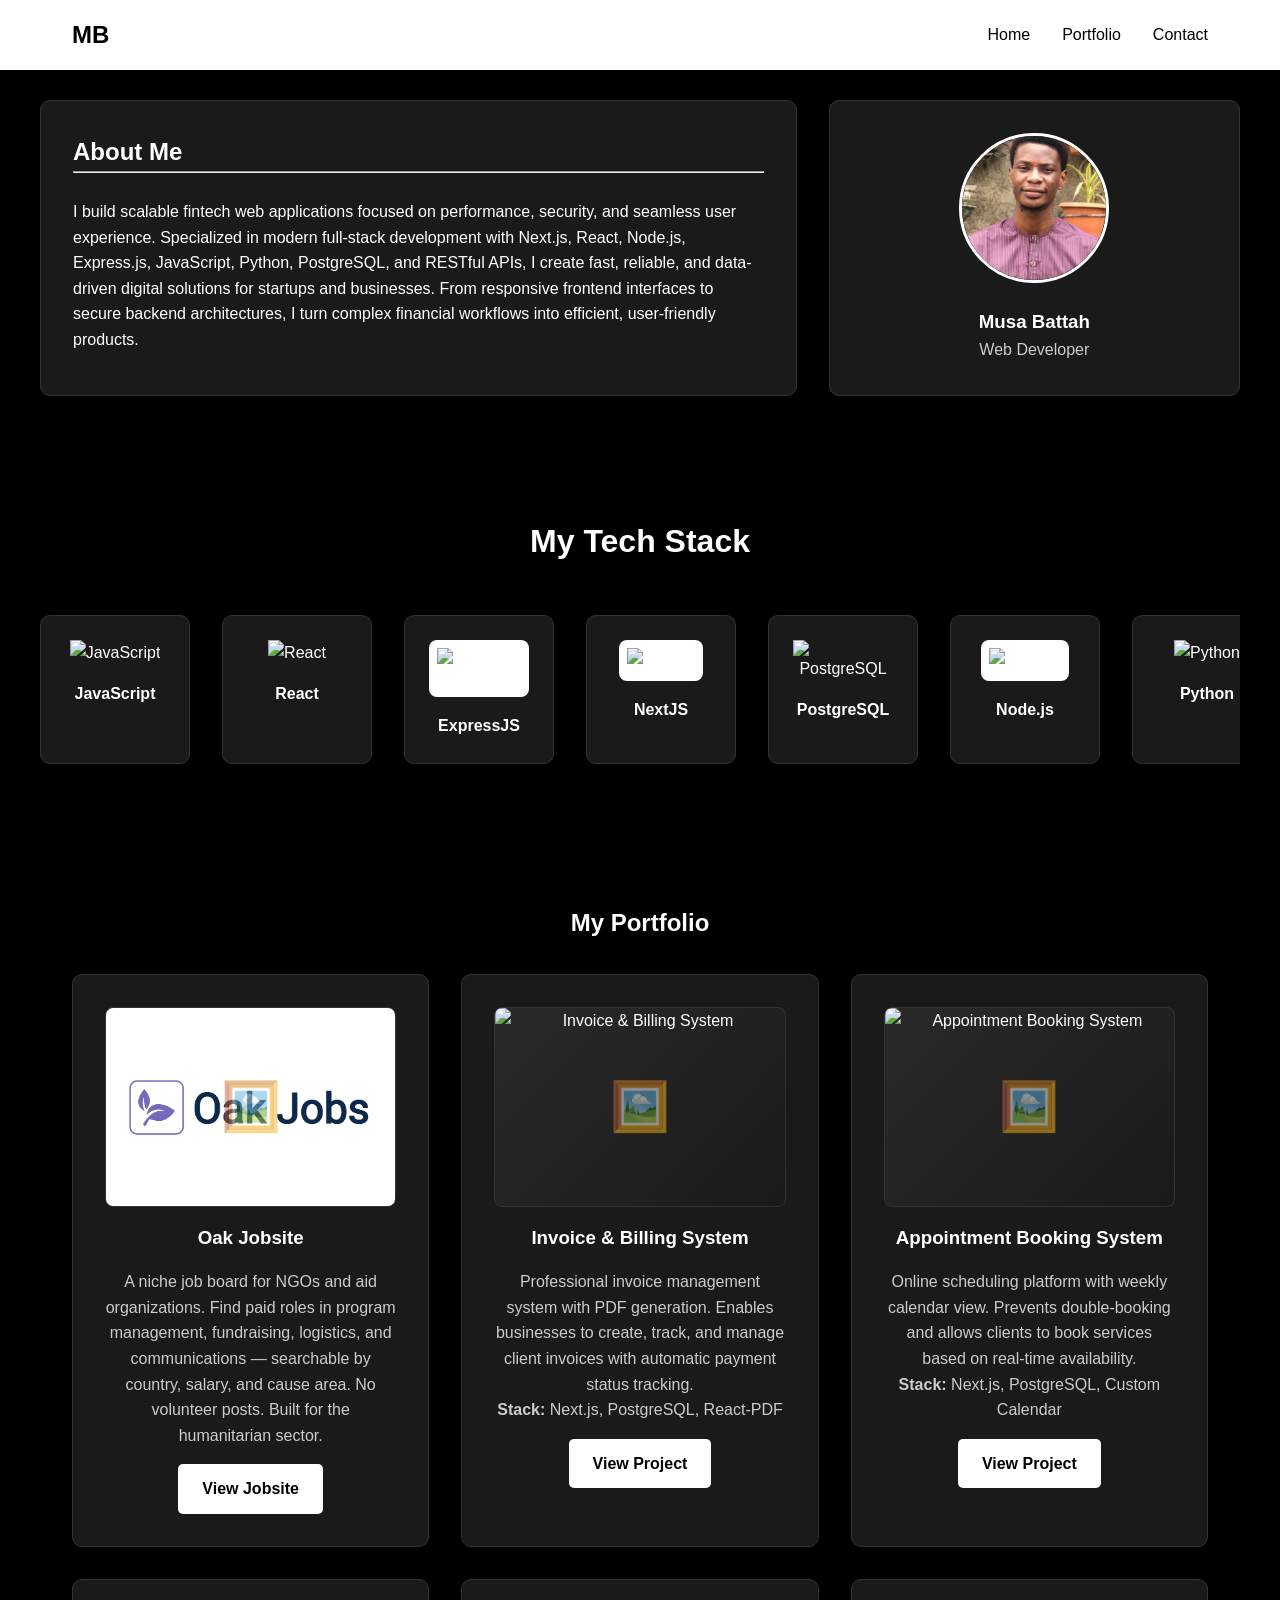
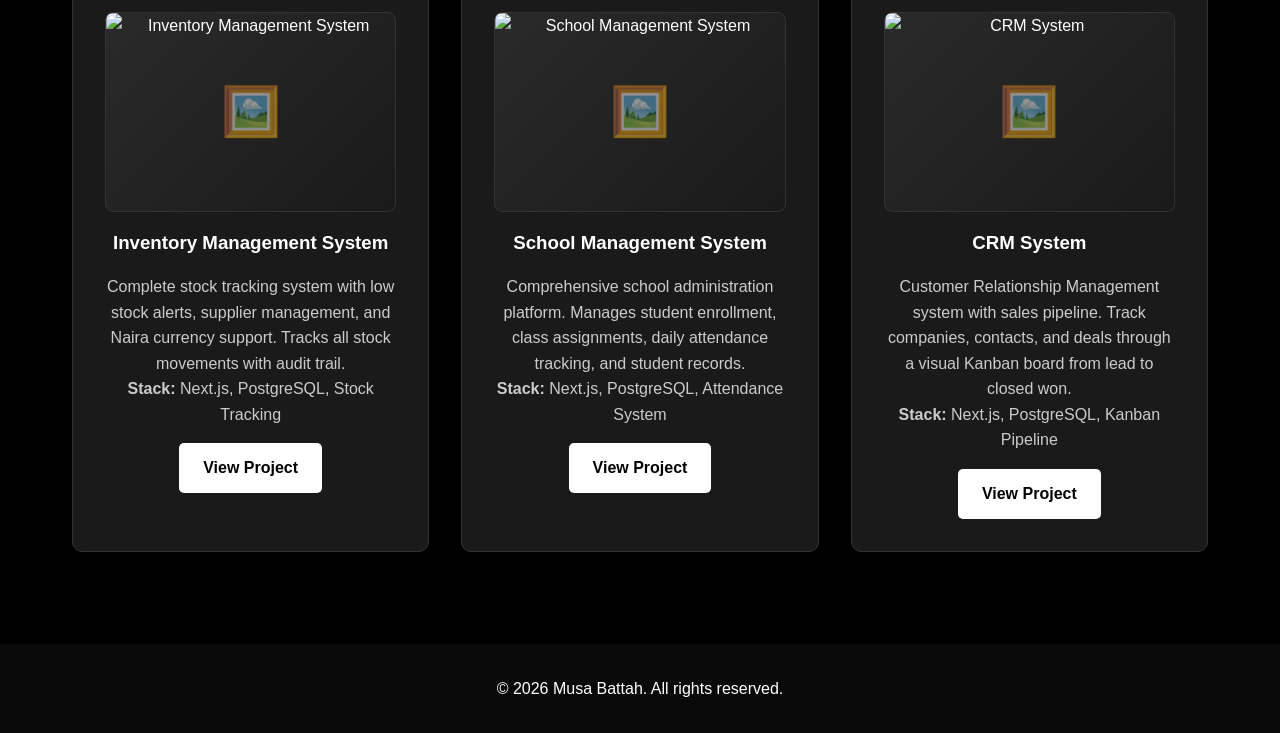
==== index.html @ ae1c9398 "Logo changes" ====
<!DOCTYPE html>
<html lang="en">
<head>
    <meta charset="UTF-8">
    <meta name="viewport" content="width=device-width, initial-scale=1.0">
    <title>Musa Battah - Portfolio</title>
    <link rel="stylesheet" href="style.css">
</head>
<body>
    <!-- Navigation Bar -->
    <nav>
        <div class="nav-container">
            <a href="#home" class="logo">MB</a>
            <button class="menu-toggle" id="menuToggle">
                <span></span>
                <span></span>
                <span></span>
            </button>
            <ul class="nav-links" id="navLinks">
                <li><a href="index.html">Home</a></li>
                <li><a href="index.html#portfolio">Portfolio</a></li>
                <li><a href="contact.html">Contact</a></li>
            </ul>        
        </div>
    </nav>

<!-- Intro Section with Flexbox -->
<section class="intro">
    <div class="intro-container">
        <div class="box box-large">
            <h2>About Me</h2>
            <hr>
                        <br>

            <p>I build scalable fintech web applications focused on performance, security, and seamless user experience. Specialized in modern full-stack development with Next.js, React, Node.js, Express.js, JavaScript, Python, PostgreSQL, and RESTful APIs, I create fast, reliable, and data-driven digital solutions for startups and businesses. From responsive frontend interfaces to secure backend architectures, I turn complex financial workflows into efficient, user-friendly products.
            </p>
            <!-- <p>Skills: HTML, CSS, JavaScript, React, Node.js, Python, Dart</p> -->
            <!-- <button class="btn">Learn More</button> -->
        </div>
            <div class="box box-small image-box">
                <img src="./assets/Profile Pic.HEIC" alt="Musa Battah" class="profile-photo">
                <h3>Musa Battah</h3>
                <p>Web Developer</p>
            </div>    
        </div>
</section>



<!-- Tech Stack Carousel Section -->
<section class="carousel-section">
    <h2 class="section-title">My Tech Stack</h2>
    <div class="carousel-container">
        <div class="carousel-track">
            <div class="carousel-slide">
                <img src="https://cdn.jsdelivr.net/gh/devicons/devicon/icons/javascript/javascript-original.svg" alt="JavaScript">
                <p>JavaScript</p>
            </div>
            <div class="carousel-slide">
                <img src="https://cdn.jsdelivr.net/gh/devicons/devicon/icons/react/react-original.svg" alt="React">
                <p>React</p>
            </div>
            <div class="carousel-slide">
                <img src="https://cdn.jsdelivr.net/gh/devicons/devicon/icons/express/express-original.svg" alt="ExpressJS">
                <p>ExpressJS</p>
            </div>
            <div class="carousel-slide">
                <img src="https://cdn.jsdelivr.net/gh/devicons/devicon/icons/nextjs/nextjs-original.svg" alt="NextJS">
                <p>NextJS</p>
            </div>
            <div class="carousel-slide">
                <img src="https://cdn.jsdelivr.net/gh/devicons/devicon/icons/postgresql/postgresql-original.svg" alt="PostgreSQL">
                <p>PostgreSQL</p>
            </div>
            <div class="carousel-slide">
                <img src="https://cdn.jsdelivr.net/gh/devicons/devicon/icons/nodejs/nodejs-original.svg" alt="NodeJS">
                <p>Node.js</p>
            </div>
            <div class="carousel-slide">
                <img src="https://cdn.jsdelivr.net/gh/devicons/devicon/icons/python/python-original.svg" alt="Python">
                <p>Python</p>
            </div>
            <div class="carousel-slide">
                <img src="https://cdn.jsdelivr.net/gh/devicons/devicon/icons/dart/dart-original.svg" alt="Dart">
                <p>Dart</p>
            </div>
            <!-- Duplicate for seamless loop -->
            <div class="carousel-slide">
                <img src="https://cdn.jsdelivr.net/gh/devicons/devicon/icons/javascript/javascript-original.svg" alt="JavaScript">
                <p>JavaScript</p>
            </div>
            <div class="carousel-slide">
                <img src="https://cdn.jsdelivr.net/gh/devicons/devicon/icons/react/react-original.svg" alt="React">
                <p>React</p>
            </div>
            <div class="carousel-slide">
                <img src="https://cdn.jsdelivr.net/gh/devicons/devicon/icons/express/express-original.svg" alt="ExpressJS">
                <p>ExpressJS</p>
            </div>
            <div class="carousel-slide">
                <img src="https://cdn.jsdelivr.net/gh/devicons/devicon/icons/nextjs/nextjs-original.svg" alt="NextJS">
                <p>NextJS</p>
            </div>
            <div class="carousel-slide">
                <img src="https://cdn.jsdelivr.net/gh/devicons/devicon/icons/postgresql/postgresql-original.svg" alt="PostgreSQL">
                <p>PostgreSQL</p>
            </div>
            <div class="carousel-slide">
                <img src="https://cdn.jsdelivr.net/gh/devicons/devicon/icons/nodejs/nodejs-original.svg" alt="NodeJS">
                <p>Node.js</p>
            </div>
            <div class="carousel-slide">
                <img src="https://cdn.jsdelivr.net/gh/devicons/devicon/icons/python/python-original.svg" alt="Python">
                <p>Python</p>
            </div>
            <div class="carousel-slide">
                <img src="https://cdn.jsdelivr.net/gh/devicons/devicon/icons/dart/dart-original.svg" alt="Dart">
                <p>Dart</p>
            </div>
        </div>
    </div>
</section>


<!-- Portfolio Section -->
<section id="portfolio">
    <div class="container">
        <h2>My Portfolio</h2>
        <div class="portfolio-grid">
            

                                    <!-- Jobsite -->
            <div class="portfolio-item">
                <div class="portfolio-image-placeholder">
                    <img src="./assets/Oak Jobs-logo.png" alt="Oak Jobs" class="portfolio-img">
                    <!-- <div class="placeholder-overlay">Invoice System</div> -->
                </div>
                <h3>Oak Jobsite</h3>
                <p>A niche job board for NGOs and aid organizations. Find paid roles in program management, fundraising, logistics, and communications — searchable by country, salary, and cause area. No volunteer posts. Built for the humanitarian sector.</p>
                <a href="https://oakjobs.online/" target="_blank" class="btn">View Jobsite</a>
            </div>

            <!-- Invoice & Billing System -->
            <div class="portfolio-item">
                <div class="portfolio-image-placeholder">
                    <img src="https://images.unsplash.com/photo-1554224155-6726b3ff858f?w=600&h=400&fit=crop" alt="Invoice & Billing System" class="portfolio-img">
                    <!-- <div class="placeholder-overlay">Invoice System</div> -->
                </div>
                <h3>Invoice & Billing System</h3>
                <p>Professional invoice management system with PDF generation. Enables businesses to create, track, and manage client invoices with automatic payment status tracking.</p>
                <p><strong>Stack:</strong> Next.js, PostgreSQL, React-PDF</p>
                <a href="https://invoice-system-jet.vercel.app/" target="_blank" class="btn">View Project</a>
            </div>
            
            <!-- Appointment Booking System -->
            <div class="portfolio-item">
                <div class="portfolio-image-placeholder">
                    <img src="https://images.unsplash.com/photo-1511795409834-ef04bbd61622?w=600&h=400&fit=crop" alt="Appointment Booking System" class="portfolio-img">
                    <!-- <div class="placeholder-overlay">Appointment System</div> -->
                </div>
                <h3>Appointment Booking System</h3>
                <p>Online scheduling platform with weekly calendar view. Prevents double-booking and allows clients to book services based on real-time availability.</p>
                <p><strong>Stack:</strong> Next.js, PostgreSQL, Custom Calendar</p>
                <a href="https://appointment-system-three-rho.vercel.app/" target="_blank" class="btn">View Project</a>
            </div>
            
            <!-- Inventory Management System -->
            <div class="portfolio-item">
                <div class="portfolio-image-placeholder">
                    <img src="https://images.unsplash.com/photo-1586528116311-ad8dd3c8310d?w=600&h=400&fit=crop" alt="Inventory Management System" class="portfolio-img">
                    <!-- <div class="placeholder-overlay">Inventory System</div> -->
                </div>
                <h3>Inventory Management System</h3>
                <p>Complete stock tracking system with low stock alerts, supplier management, and Naira currency support. Tracks all stock movements with audit trail.</p>
                <p><strong>Stack:</strong> Next.js, PostgreSQL, Stock Tracking</p>
                <a href="https://inventory-system-alpha-topaz.vercel.app/" target="_blank" class="btn">View Project</a>
            </div>
            
            <!-- School Management System -->
            <div class="portfolio-item">
                <div class="portfolio-image-placeholder">
                    <img src="https://images.unsplash.com/photo-1509062522246-3755977927d7" alt="School Management System" class="portfolio-img">
                    <!-- <div class="placeholder-overlay">School MS</div> -->
                </div>
                <h3>School Management System</h3>
                <p>Comprehensive school administration platform. Manages student enrollment, class assignments, daily attendance tracking, and student records.</p>
                <p><strong>Stack:</strong> Next.js, PostgreSQL, Attendance System</p>
                <a href="https://school-ms-neon.vercel.app/" target="_blank" class="btn">View Project</a>
            </div>

            <!-- CRM System -->
            <div class="portfolio-item">
                <div class="portfolio-image-placeholder">
                    <img src="https://images.unsplash.com/photo-1521791136064-7986c2920216?w=600&auto=format&fit=crop&q=60&ixlib=rb-4.1.0&ixid=M3wxMjA3fDB8MHxzZWFyY2h8N3x8Y3VzdG9tZXIlMjByZWxhdGlvbnNoaXAlMjBtYW5hZ2VtZW50fGVufDB8fDB8fHww" alt="CRM System" class="portfolio-img">
                </div>
                <h3>CRM System</h3>
                <p>Customer Relationship Management system with sales pipeline. Track companies, contacts, and deals through a visual Kanban board from lead to closed won.</p>
                <p><strong>Stack:</strong> Next.js, PostgreSQL, Kanban Pipeline</p>
                <a href="https://crm-system-five-lovat.vercel.app/" target="_blank" class="btn">View Project</a>
            </div>
            
        </div>
    </div>
</section>



    <!-- Footer -->
    <footer>
        <div class="container">
            <p>&copy; 2026 Musa Battah. All rights reserved.</p>
        </div>
    </footer>

    <!-- JavaScript File -->
    <script src="script.js"></script>
</body>
</html>
---- style.css ----
/* Reset and base styles */
* {
    margin: 0;
    padding: 0;
    box-sizing: border-box;
}

/* Body - Black background */
body {
    font-family: 'Segoe UI', Tahoma, Geneva, Verdana, sans-serif;
    line-height: 1.6;
    color: white;
    background-color: black;
    margin: 0;
    padding: 0;
}

/* All text content white by default */
h1, h2, h3, p, .box-large, .box-small, .carousel-slide p {
    color: white;
}

/* Navigation Bar - White background, black fonts */
nav {
    background-color: white;
    box-shadow: 0 2px 4px rgba(0,0,0,0.1);
    position: fixed;
    top: 0;
    width: 100%;
    z-index: 1000;
}

.nav-container {
    max-width: 1200px;
    margin: 0 auto;
    padding: 1rem 2rem;
    display: flex;
    justify-content: space-between;
    align-items: center;
}

.logo {
    font-size: 1.5rem;
    font-weight: bold;
    color: black;
    text-decoration: none;
}

/* Desktop navigation */
.nav-links {
    list-style: none;
    display: flex;
    gap: 2rem;
}

.nav-links a {
    color: black;
    text-decoration: none;
    font-weight: 500;
    transition: color 0.3s ease;
}

.nav-links a:hover {
    color: #007bff;
    text-decoration: underline;
}

/* Mobile menu button (hamburger) */
.menu-toggle {
    display: none;
    flex-direction: column;
    cursor: pointer;
    background: none;
    border: none;
    padding: 0.5rem;
}

.menu-toggle span {
    width: 25px;
    height: 3px;
    background-color: black;
    margin: 3px 0;
    transition: 0.3s;
}

/* Section backgrounds */
.intro, .carousel-section, #portfolio, #contact {
    background-color: black;
}

/* Intro Section with Flexbox */
.intro {
    padding: 100px 20px 60px 20px;
}

.intro-container {
    max-width: 1200px;
    margin: 0 auto;
    display: flex;
    gap: 2rem;
    align-items: stretch;
}

/* First box - 2x as big */
.box-large {
    flex: 2;
    background-color: #1a1a1a;
    padding: 2rem;
    border-radius: 10px;
    border: 1px solid #333;
    box-shadow: 0 4px 6px rgba(0,0,0,0.3);
}

/* Second box - normal size */
.box-small {
    flex: 1;
    background-color: #1a1a1a;
    padding: 2rem;
    border-radius: 10px;
    border: 1px solid #333;
    box-shadow: 0 4px 6px rgba(0,0,0,0.3);
}

/* Carousel Section */
.carousel-section {
    padding: 60px 20px;
    overflow: hidden;
}

.section-title {
    text-align: center;
    font-size: 2rem;
    margin-bottom: 3rem;
    color: white;
}

.carousel-container {
    max-width: 1200px;
    margin: 0 auto;
    overflow: hidden;
    position: relative;
}

.carousel-track {
    display: flex;
    gap: 2rem;
    animation: scroll 20s linear infinite;
    width: fit-content;
}

.carousel-slide {
    flex: 0 0 auto;
    width: 150px;
    text-align: center;
    padding: 1.5rem;
    background-color: #1a1a1a;
    border: 1px solid #333;
    border-radius: 10px;
    transition: transform 0.3s ease;
    box-shadow: 0 2px 8px rgba(0,0,0,0.3);
}

.carousel-slide:hover {
    transform: translateY(-5px);
    box-shadow: 0 4px 12px rgba(255,255,255,0.1);
}

.carousel-slide img {
    width: 80px;
    height: 80px;
    object-fit: contain;
    margin-bottom: 1rem;
}

/* Fix for dark logos */
.carousel-slide img[alt="ExpressJS"],
.carousel-slide img[alt="NextJS"] {
    background-color: white;
    padding: 8px;
    border-radius: 8px;
}

.carousel-slide p {
    font-weight: 600;
    color: white;
    margin: 0;
}

/* Animation */
@keyframes scroll {
    0% {
        transform: translateX(0);
    }
    100% {
        transform: translateX(-50%);
    }
}

/* Pause animation on hover */
.carousel-container:hover .carousel-track {
    animation-play-state: paused;
}

/* Portfolio Section */
.container {
    max-width: 1200px;
    margin: 0 auto;
    padding: 0 2rem;
    text-align: center;
}

section {
    padding: 80px 0 60px 0;
}

#portfolio {
    background-color: black;
}

.portfolio-grid {
    display: grid;
    grid-template-columns: repeat(auto-fit, minmax(300px, 1fr));
    gap: 2rem;
    margin-top: 2rem;
}

.portfolio-item {
    background-color: #1a1a1a;
    padding: 2rem;
    border-radius: 10px;
    border: 1px solid #333;
    box-shadow: 0 4px 6px rgba(0,0,0,0.3);
    transition: transform 0.3s ease;
    text-align: center;
}

.portfolio-item:hover {
    transform: translateY(-5px);
    box-shadow: 0 6px 12px rgba(255,255,255,0.1);
}

.portfolio-item h3 {
    color: white;
    margin-bottom: 1rem;
}

.portfolio-item p {
    color: #ccc;
}

/* White buttons with black text */
.btn, button:not(.menu-toggle) {
    display: inline-block;
    background-color: white !important;
    color: black !important;
    padding: 0.75rem 1.5rem;
    text-decoration: none;
    border-radius: 5px;
    margin-top: 1rem;
    transition: all 0.3s ease;
    border: none;
    cursor: pointer;
    font-weight: 600;
    font-size: 1rem;
}

.btn:hover, button:not(.menu-toggle):hover {
    background-color: #f0f0f0 !important;
    transform: translateY(-2px);
    box-shadow: 0 4px 8px rgba(255,255,255,0.2);
}

/* Contact Section */
#contact {
    background-color: black;
}

.contact-info {
    background-color: #1a1a1a;
    padding: 2rem;
    border-radius: 10px;
    border: 1px solid #333;
    display: inline-block;
    text-align: left;
    margin-top: 1rem;
}

.contact-info p {
    margin: 1rem 0;
    font-size: 1.1rem;
    color: white;
}

.contact-info a {
    color: white;
    text-decoration: none;
    border-bottom: 1px solid white;
}

.contact-info a:hover {
    color: #007bff;
    border-bottom-color: #007bff;
}

/* Footer */
footer {
    background-color: #0a0a0a;
    color: white;
    text-align: center;
    padding: 2rem 0;
    margin-top: 2rem;
}

/* Mobile responsive */
@media (max-width: 768px) {
    .menu-toggle {
        display: flex;
    }
    
    .nav-links {
        display: none;
        width: 100%;
        flex-direction: column;
        gap: 1rem;
        padding: 1rem 0;
    }
    
    .nav-links.active {
        display: flex;
    }
    
    .nav-container {
        flex-wrap: wrap;
    }
    
    .intro-container {
        flex-direction: column;
    }
    
    .carousel-slide {
        width: 120px;
        padding: 1rem;
    }
    
    .carousel-slide img {
        width: 60px;
        height: 60px;
    }
    
    h1 {
        font-size: 2rem;
    }
    
    h2 {
        font-size: 1.8rem;
    }
    
    section {
        padding: 60px 0 40px 0;
    }
}



/* Contact Page Styles */
.contact-page {
    min-height: 100vh;
    padding: 100px 20px 60px 20px;
    background-color: black;
}

.contact-container {
    max-width: 1200px;
    margin: 0 auto;
}

.contact-container h1 {
    text-align: center;
    font-size: 3rem;
    margin-bottom: 1rem;
    color: white;
}

.contact-subtitle {
    text-align: center;
    font-size: 1.2rem;
    color: #ccc;
    margin-bottom: 3rem;
}

.contact-details {
    display: grid;
    grid-template-columns: repeat(auto-fit, minmax(250px, 1fr));
    gap: 2rem;
    margin-bottom: 4rem;
}

.contact-card {
    background-color: #1a1a1a;
    border: 1px solid #333;
    border-radius: 10px;
    padding: 2rem;
    text-align: center;
    transition: transform 0.3s ease, box-shadow 0.3s ease;
}

.contact-card:hover {
    transform: translateY(-5px);
    box-shadow: 0 6px 12px rgba(255,255,255,0.1);
}

.contact-icon {
    font-size: 3rem;
    margin-bottom: 1rem;
}

.contact-card h3 {
    color: white;
    margin-bottom: 1rem;
    font-size: 1.3rem;
}

.contact-card p {
    color: #ccc;
    font-size: 1.1rem;
    word-break: break-word;
}

.contact-card a {
    color: #ccc;
    text-decoration: none;
    transition: color 0.3s ease;
}

.contact-card a:hover {
    color: #007bff;
}

/* Contact Form */
.contact-form-container {
    background-color: #1a1a1a;
    border: 1px solid #333;
    border-radius: 10px;
    padding: 2.5rem;
    max-width: 700px;
    margin: 0 auto;
}

.contact-form-container h2 {
    text-align: center;
    margin-bottom: 2rem;
    color: white;
}

.contact-form {
    display: flex;
    flex-direction: column;
    gap: 1.5rem;
}

.form-group {
    display: flex;
    flex-direction: column;
    gap: 0.5rem;
}

.form-group label {
    color: white;
    font-weight: 500;
}

.form-group input,
.form-group textarea {
    background-color: #2a2a2a;
    border: 1px solid #444;
    color: white;
    padding: 0.75rem;
    border-radius: 5px;
    font-size: 1rem;
    transition: border-color 0.3s ease;
}

.form-group input:focus,
.form-group textarea:focus {
    outline: none;
    border-color: #007bff;
}

.form-group input::placeholder,
.form-group textarea::placeholder {
    color: #888;
}

.submit-btn {
    width: 100%;
    margin-top: 0.5rem;
    background-color: white !important;
    color: black !important;
    font-size: 1.1rem;
    padding: 1rem;
}

.submit-btn:hover {
    background-color: #f0f0f0 !important;
    transform: translateY(-2px);
}

/* Responsive for contact page */
@media (max-width: 768px) {
    .contact-container h1 {
        font-size: 2rem;
    }
    
    .contact-subtitle {
        font-size: 1rem;
    }
    
    .contact-details {
        grid-template-columns: 1fr;
        gap: 1rem;
    }
    
    .contact-form-container {
        padding: 1.5rem;
    }
    
    .contact-card {
        padding: 1.5rem;
    }
}


/* Profile Photo in Second Box */
.image-box {
    text-align: center;
    display: flex;
    flex-direction: column;
    align-items: center;
    justify-content: center;
    transition: all 0.3s ease;
}

.profile-photo {
    width: 150px;
    height: 150px;
    border-radius: 50%;
    object-fit: cover;
    margin-bottom: 1rem;
    border: 3px solid white;
    transition: all 0.3s ease;
}

/* Hover effect for image box - bounce and brighter */
.image-box:hover {
    transform: translateY(-10px);
    background-color: #2a2a2a;
    box-shadow: 0 10px 20px rgba(255,255,255,0.2);
}

.image-box:hover .profile-photo {
    transform: scale(1.05);
    border-color: #007bff;
    box-shadow: 0 0 20px rgba(255,255,255,0.3);
}

.image-box h3 {
    margin-top: 0.5rem;
    color: white;
}

.image-box p {
    color: #ccc;
}

/* Portfolio Image Placeholder */
.portfolio-image-placeholder {
    width: 100%;
    height: 200px;
    background: linear-gradient(135deg, #2a2a2a 0%, #1a1a1a 100%);
    border-radius: 8px;
    margin-bottom: 1rem;
    display: flex;
    align-items: center;
    justify-content: center;
    position: relative;
    overflow: hidden;
    border: 1px solid #333;
}

.portfolio-img {
    width: 100%;
    height: 100%;
    object-fit: cover;
    transition: transform 0.3s ease;
}

.placeholder-overlay {
    position: absolute;
    color: #888;
    font-size: 0.9rem;
    text-align: center;
    pointer-events: none;
}

.portfolio-item:hover .portfolio-img {
    transform: scale(1.05);
}

.portfolio-item:hover .portfolio-image-placeholder {
    border-color: #007bff;
    box-shadow: 0 4px 12px rgba(255,255,255,0.1);
}

/* If no image is available, show a placeholder icon */
.portfolio-image-placeholder:not(:has(img[src*="jpg"])) .placeholder-overlay {
    display: flex;
}

.portfolio-image-placeholder .placeholder-overlay {
    display: none;
}

/* Alternative: If you don't have images yet, use this icon background */
.portfolio-image-placeholder::before {
    content: "🖼️";
    font-size: 3rem;
    opacity: 0.5;
    position: absolute;
}

.portfolio-img[src=""] + .placeholder-overlay,
.portfolio-img:not([src]) + .placeholder-overlay {
    display: flex;
}

/* Fix for Node.js logo (dark) */
.carousel-slide img[alt="NodeJS"] {
    background-color: white;
    padding: 8px;
    border-radius: 8px;
}

/* Adjust carousel animation speed for more items */
.carousel-track {
    animation: scroll 25s linear infinite;
}

/* For better mobile responsiveness */
@media (max-width: 768px) {
    .profile-photo {
        width: 120px;
        height: 120px;
    }
    
    .portfolio-image-placeholder {
        height: 180px;
    }
}
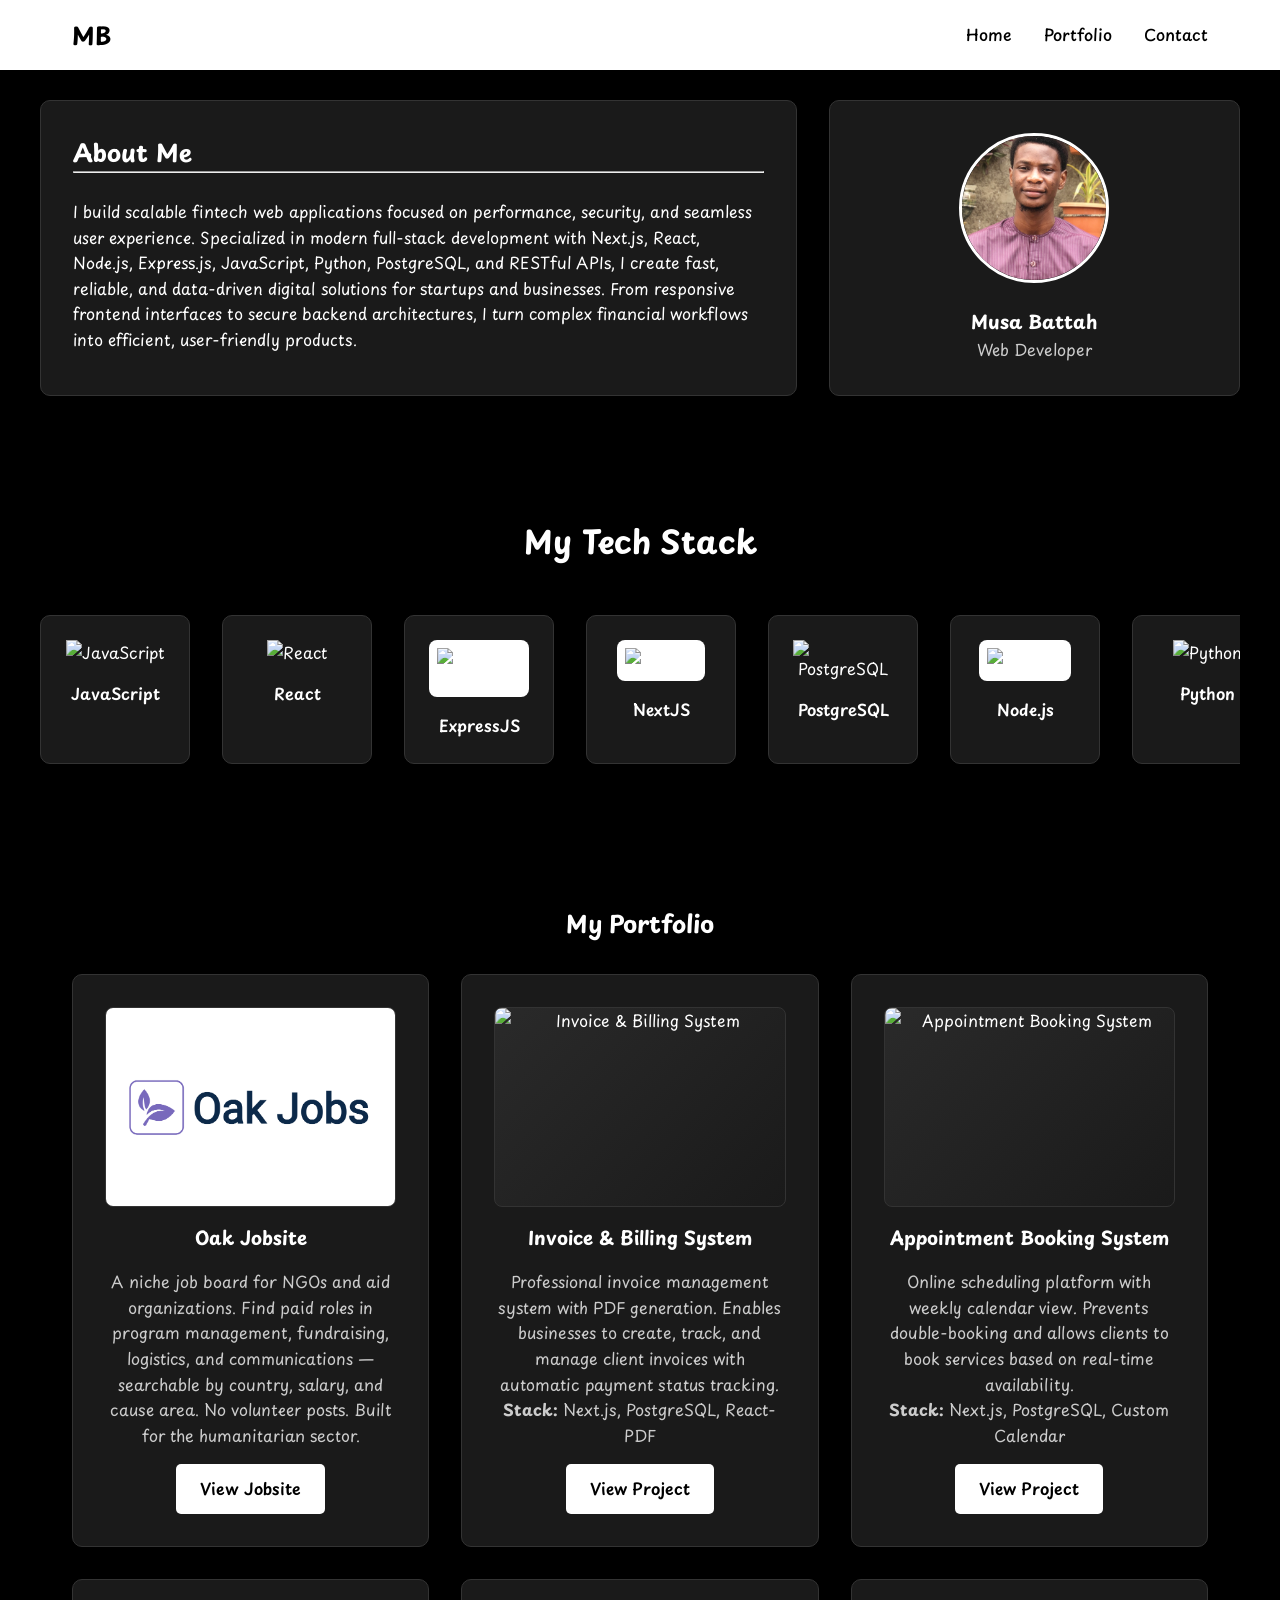
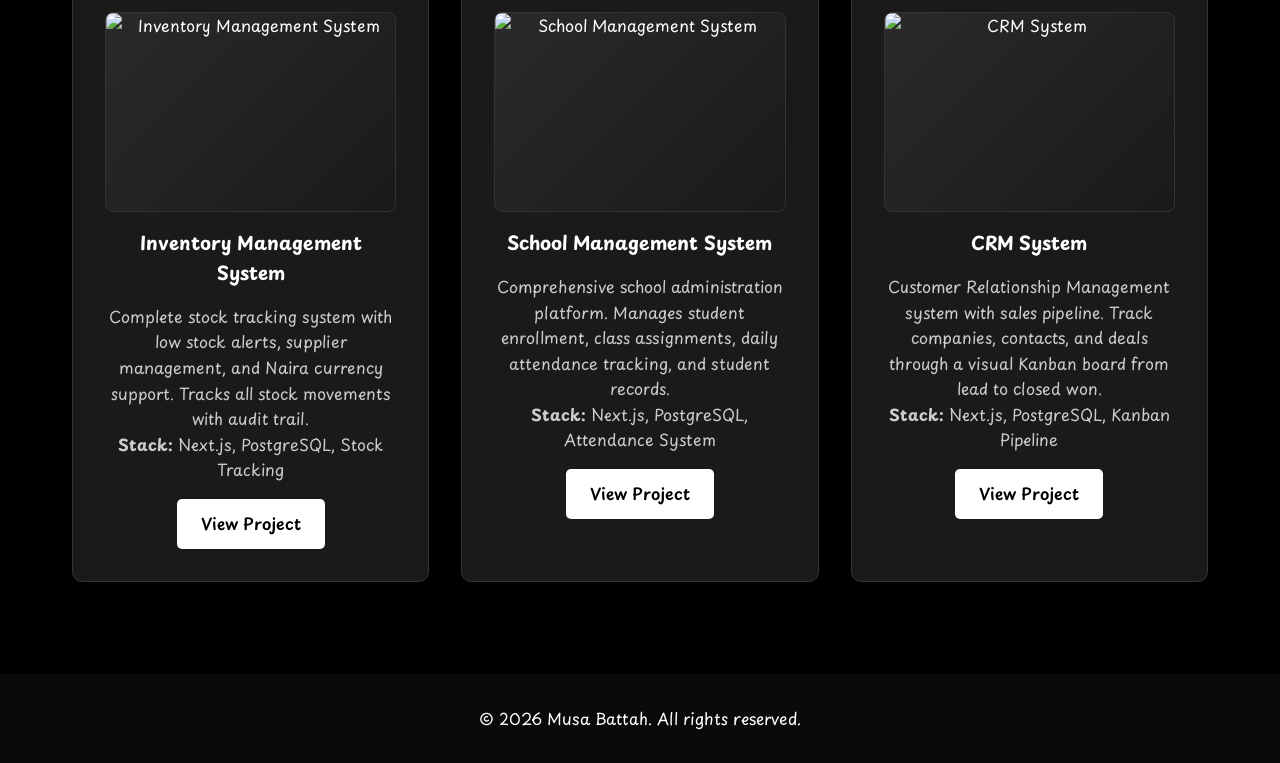
==== commit d40a710b: "penplay font" ====
--- a/index.html
+++ b/index.html
@@ -5,7 +5,10 @@
     <meta name="viewport" content="width=device-width, initial-scale=1.0">
     <title>Musa Battah - Portfolio</title>
     <link rel="stylesheet" href="style.css">
+    <!-- Add Playpen Sans font -->
+    <link href="https://fonts.googleapis.com/css2?family=Playpen+Sans:wght@100..800&display=swap" rel="stylesheet">
 </head>
+
 <body>
     <!-- Navigation Bar -->
     <nav>
--- a/style.css
+++ b/style.css
@@ -7,7 +7,7 @@
 
 /* Body - Black background */
 body {
-    font-family: 'Segoe UI', Tahoma, Geneva, Verdana, sans-serif;
+    font-family: 'Playpen Sans','Segoe UI', Tahoma, Geneva, Verdana, sans-serif;
     line-height: 1.6;
     color: white;
     background-color: black;
@@ -621,12 +621,12 @@
 }
 
 /* Alternative: If you don't have images yet, use this icon background */
-.portfolio-image-placeholder::before {
+/* .portfolio-image-placeholder::before {
     content: "🖼️";
     font-size: 3rem;
     opacity: 0.5;
     position: absolute;
-}
+} */
 
 .portfolio-img[src=""] + .placeholder-overlay,
 .portfolio-img:not([src]) + .placeholder-overlay {
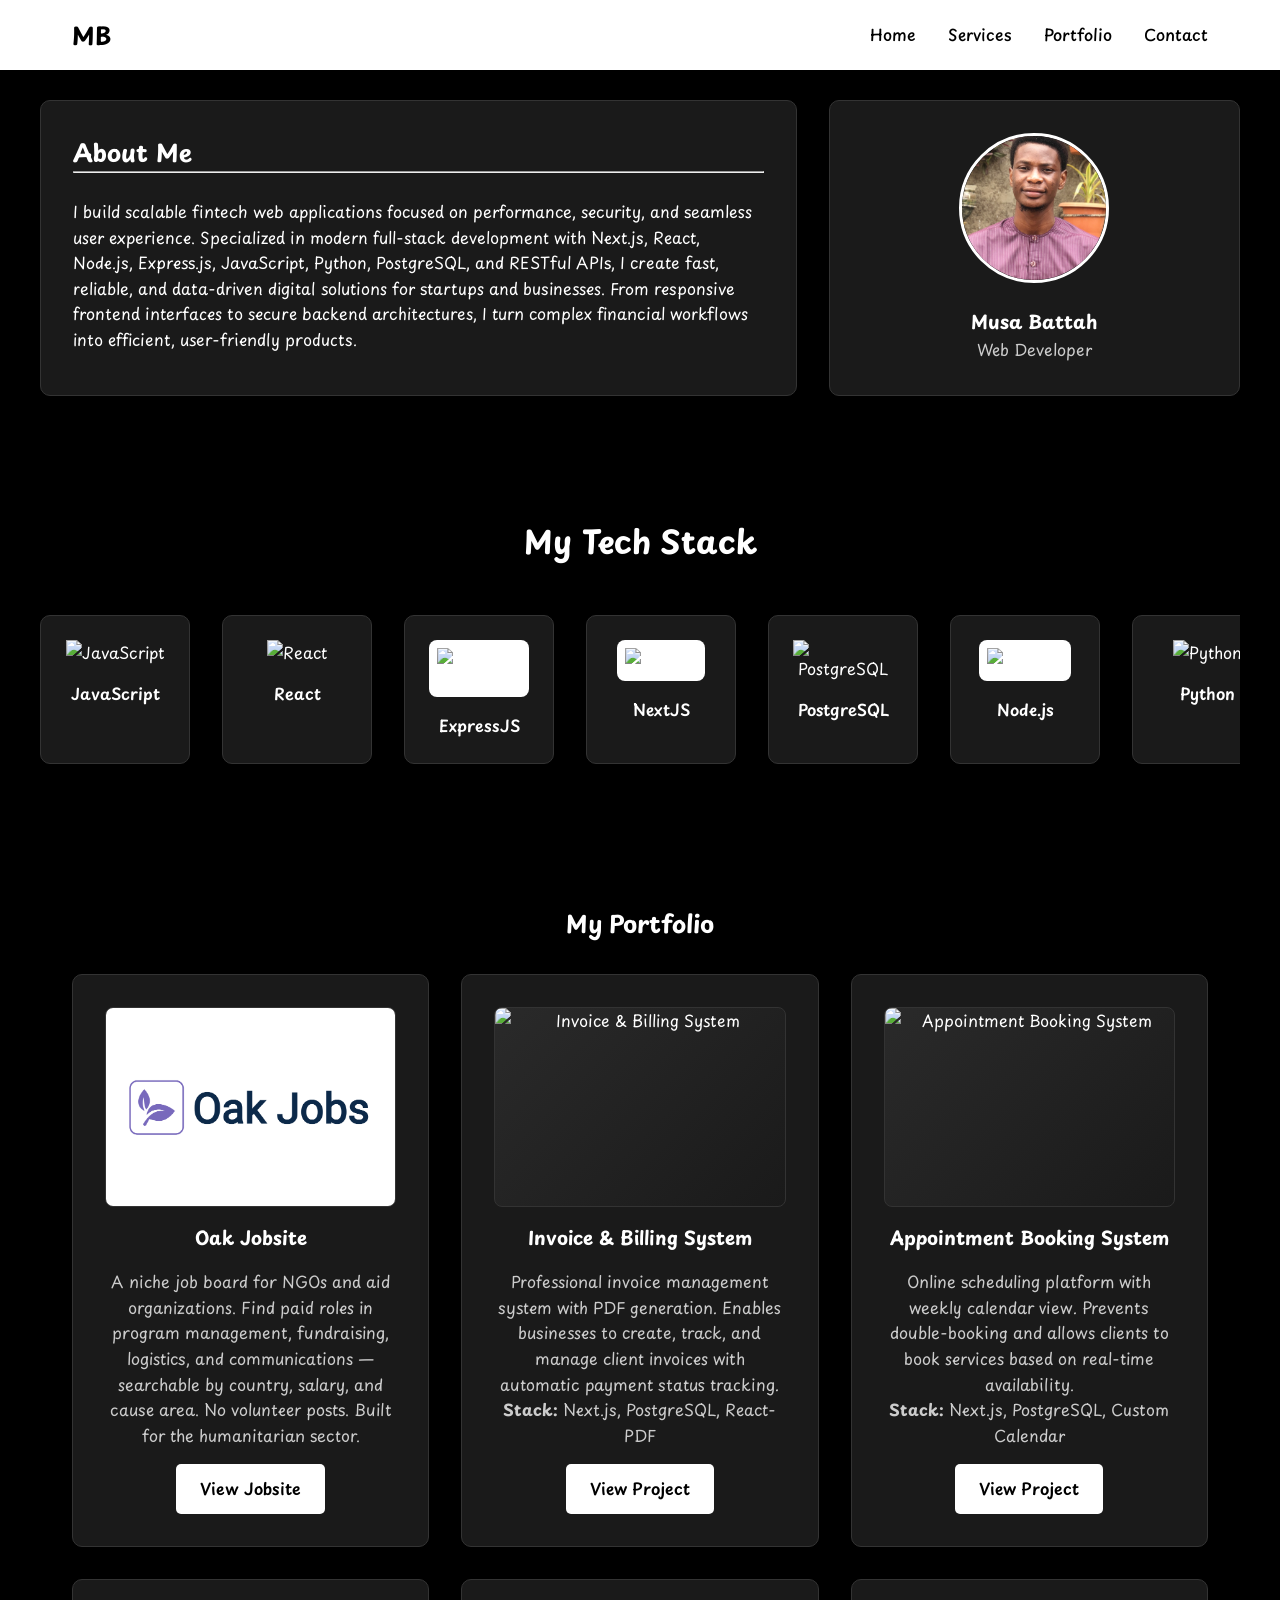
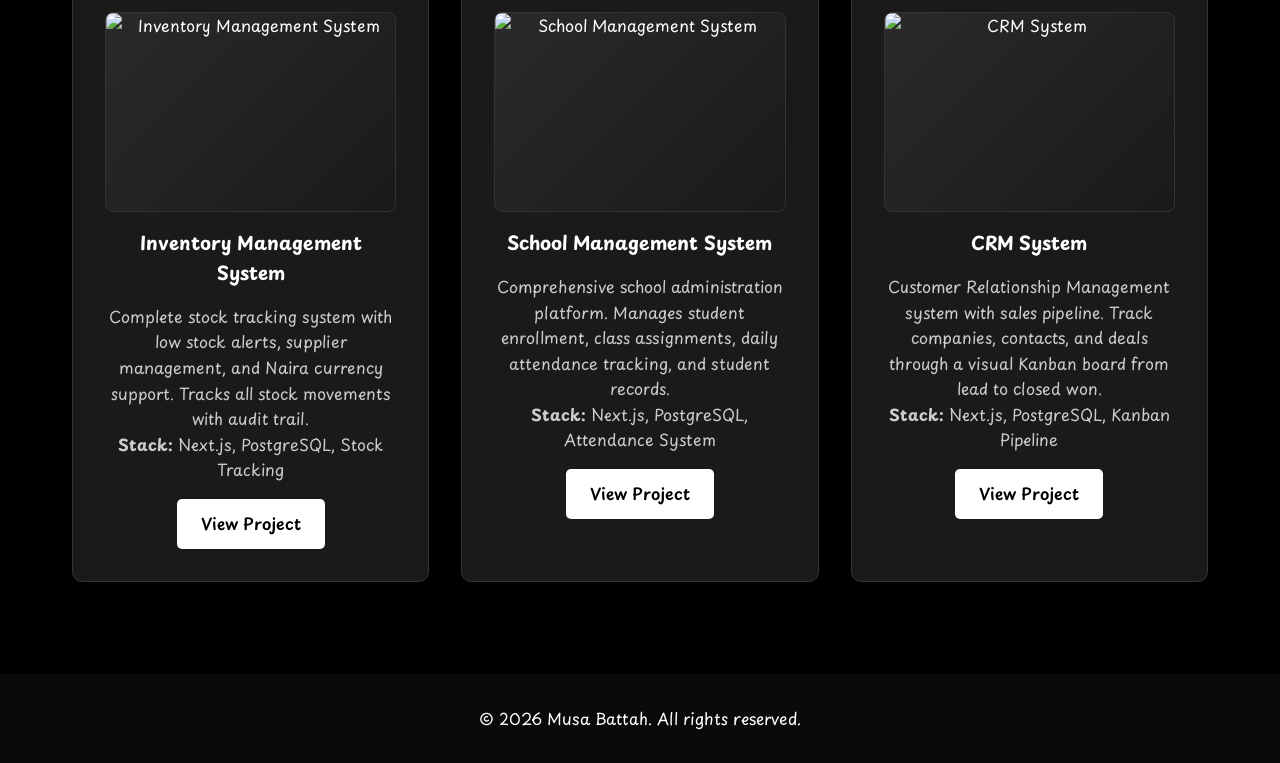
==== commit 5173e19b: "Services page" ====
--- a/index.html
+++ b/index.html
@@ -21,6 +21,7 @@
             </button>
             <ul class="nav-links" id="navLinks">
                 <li><a href="index.html">Home</a></li>
+                <li><a href="services.html">Services</a></li>
                 <li><a href="index.html#portfolio">Portfolio</a></li>
                 <li><a href="contact.html">Contact</a></li>
             </ul>        
--- a/style.css
+++ b/style.css
@@ -655,4 +655,166 @@
     .portfolio-image-placeholder {
         height: 180px;
     }
+}
+
+/* Services Page Styles */
+.services-page {
+    min-height: 100vh;
+    padding: 100px 20px 60px 20px;
+    background-color: black;
+}
+
+.services-container {
+    max-width: 1200px;
+    margin: 0 auto;
+}
+
+.services-container h1 {
+    text-align: center;
+    font-size: 3rem;
+    margin-bottom: 1rem;
+    color: white;
+    font-family: 'Playpen Sans', cursive, sans-serif;
+}
+
+.services-subtitle {
+    text-align: center;
+    font-size: 1.2rem;
+    color: #ccc;
+    margin-bottom: 3rem;
+}
+
+.services-grid {
+    display: grid;
+    grid-template-columns: repeat(auto-fit, minmax(350px, 1fr));
+    gap: 2rem;
+    margin-bottom: 4rem;
+}
+
+.service-card {
+    background-color: #1a1a1a;
+    border: 1px solid #333;
+    border-radius: 15px;
+    padding: 2rem;
+    transition: all 0.3s ease;
+}
+
+.service-card:hover {
+    transform: translateY(-8px);
+    border-color: #007bff;
+    box-shadow: 0 10px 20px rgba(0, 123, 255, 0.2);
+}
+
+.service-icon {
+    font-size: 3rem;
+    margin-bottom: 1rem;
+}
+
+.service-card h3 {
+    color: white;
+    font-size: 1.5rem;
+    margin-bottom: 1rem;
+    font-family: 'Playpen Sans', cursive, sans-serif;
+}
+
+.service-card p {
+    color: #ccc;
+    margin-bottom: 1.5rem;
+    line-height: 1.6;
+}
+
+.service-features {
+    list-style: none;
+    padding: 0;
+    margin: 0 0 1.5rem 0;
+}
+
+.service-features li {
+    color: #aaa;
+    padding: 0.3rem 0;
+    font-size: 0.95rem;
+}
+
+.service-btn {
+    display: inline-block;
+    width: 100%;
+    text-align: center;
+    padding: 0.7rem;
+    background-color: white !important;
+    color: black !important;
+    text-decoration: none;
+    border-radius: 5px;
+    font-weight: 600;
+    transition: all 0.3s ease;
+}
+
+.service-btn:hover {
+    background-color: #f0f0f0 !important;
+    transform: translateY(-2px);
+}
+
+/* Services CTA Section */
+.services-cta {
+    background: linear-gradient(135deg, #1a1a1a 0%, #0a0a0a 100%);
+    border: 1px solid #333;
+    border-radius: 20px;
+    padding: 3rem;
+    text-align: center;
+    margin-top: 2rem;
+}
+
+.services-cta h2 {
+    color: white;
+    font-size: 2rem;
+    margin-bottom: 1rem;
+    font-family: 'Playpen Sans', cursive, sans-serif;
+}
+
+.services-cta p {
+    color: #ccc;
+    margin-bottom: 1.5rem;
+}
+
+.cta-btn {
+    background-color: white !important;
+    color: black !important;
+    padding: 0.8rem 2rem;
+    font-size: 1.1rem;
+    text-decoration: none;
+    border-radius: 8px;
+    font-weight: 600;
+    transition: all 0.3s ease;
+}
+
+.cta-btn:hover {
+    background-color: #f0f0f0 !important;
+    transform: translateY(-2px);
+}
+
+/* Responsive for services page */
+@media (max-width: 768px) {
+    .services-container h1 {
+        font-size: 2rem;
+    }
+    
+    .services-subtitle {
+        font-size: 1rem;
+    }
+    
+    .services-grid {
+        grid-template-columns: 1fr;
+        gap: 1.5rem;
+    }
+    
+    .service-card {
+        padding: 1.5rem;
+    }
+    
+    .services-cta {
+        padding: 2rem;
+    }
+    
+    .services-cta h2 {
+        font-size: 1.5rem;
+    }
 }
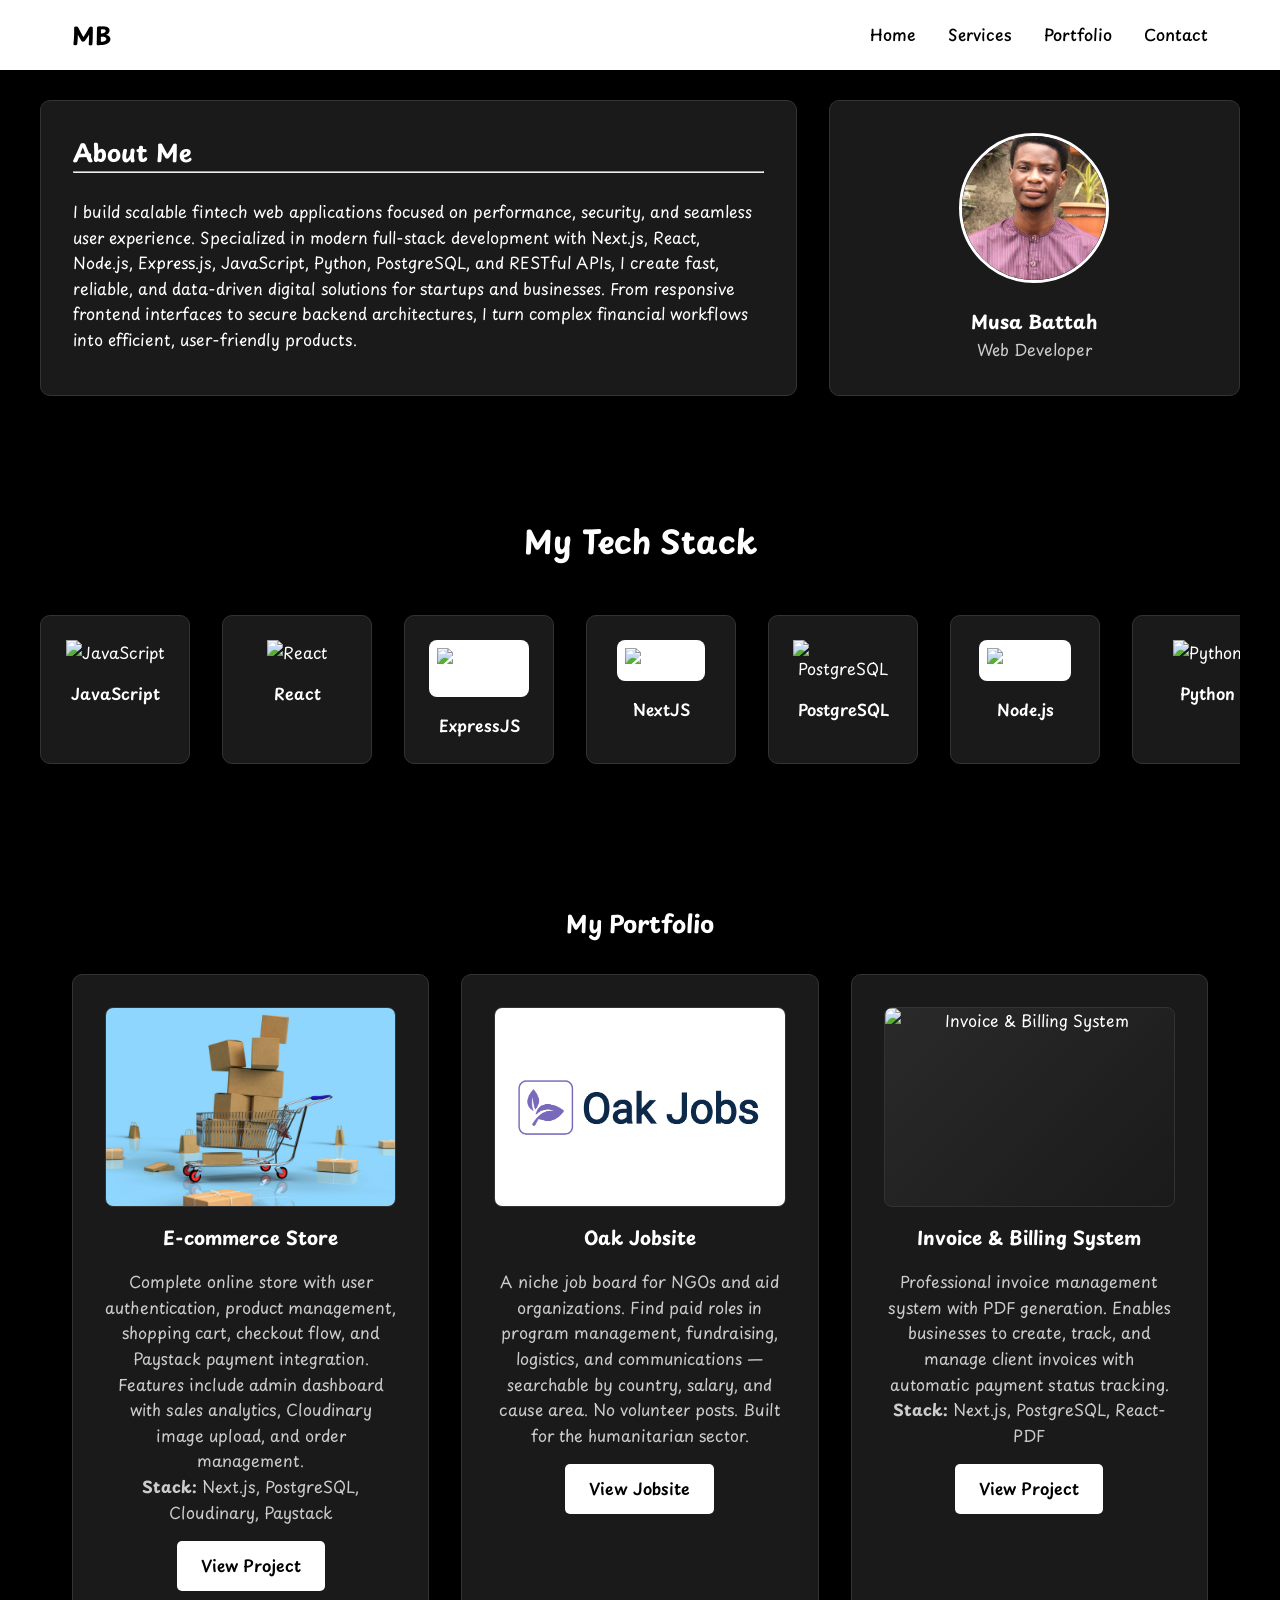
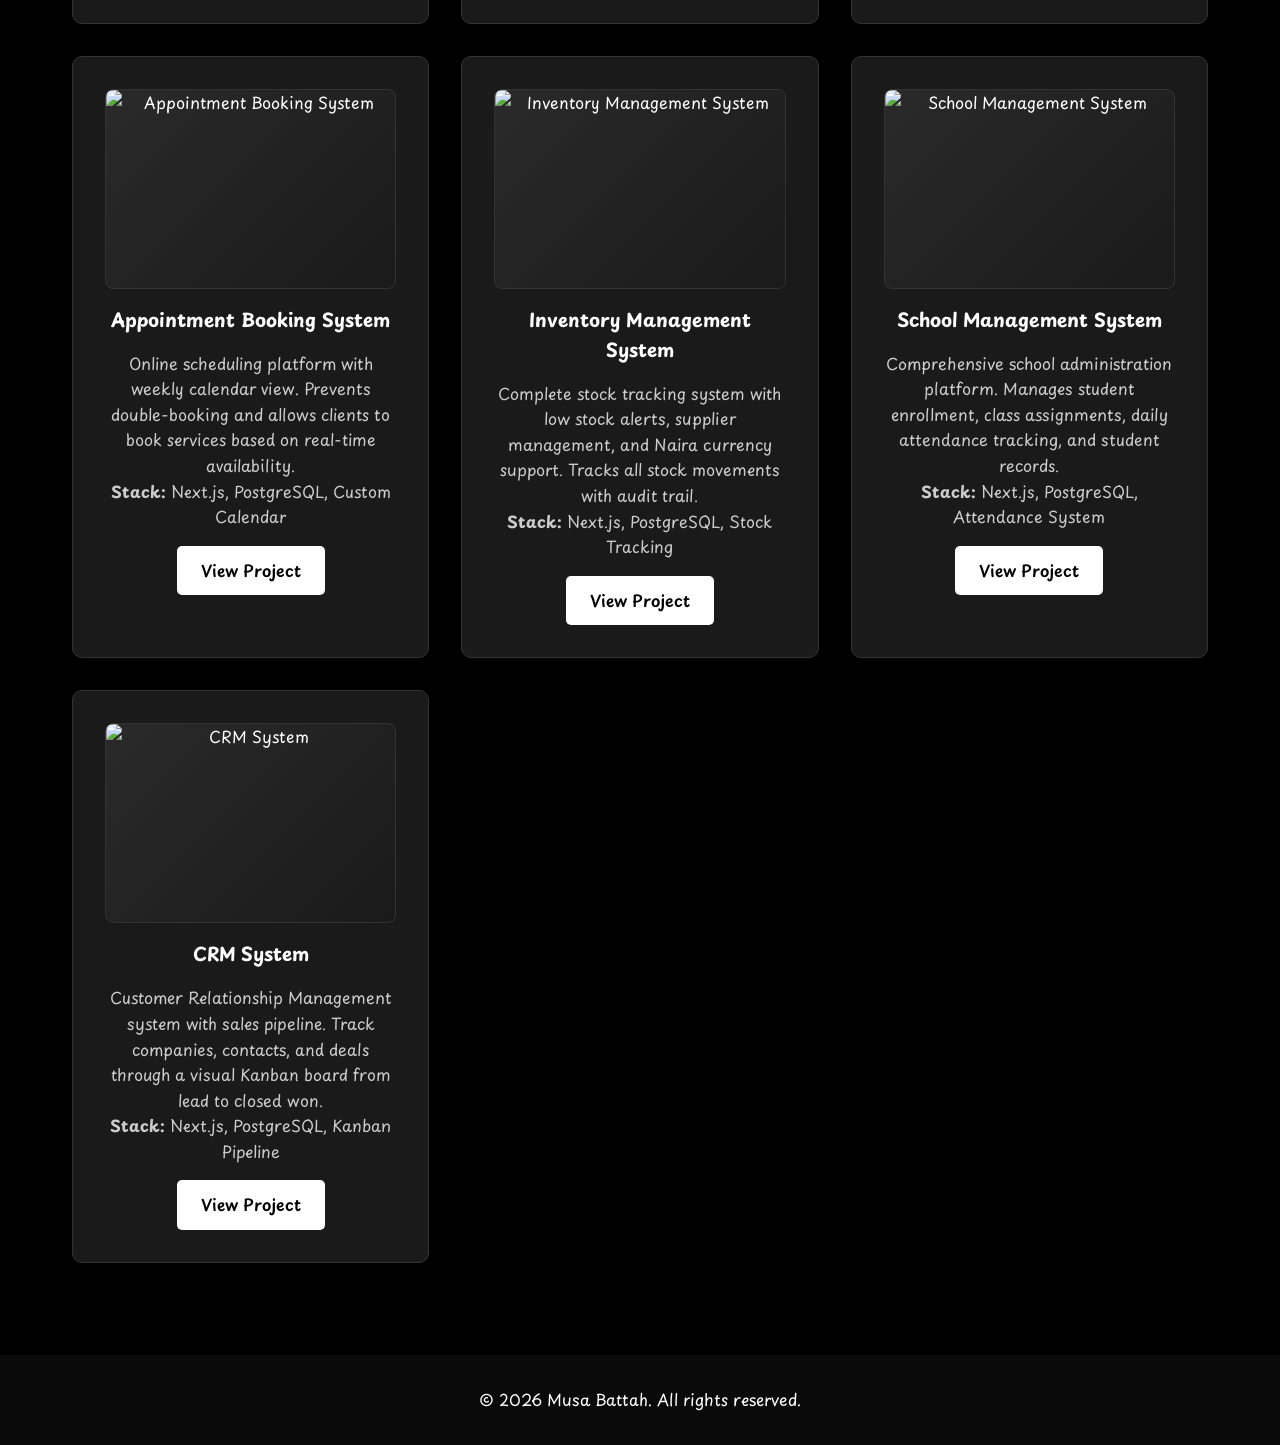
==== commit 49149f7b: "Ecomm update" ====
--- a/index.html
+++ b/index.html
@@ -132,7 +132,17 @@
         <h2>My Portfolio</h2>
         <div class="portfolio-grid">
             
-
+            <!-- E-commerce Store -->
+        <div class="portfolio-item">
+            <div class="portfolio-image-placeholder">
+                <img src="./assets/ecom.jpg" alt="E-commerce Store Dashboard" class="portfolio-img">
+                <div class="placeholder-overlay">E-commerce Store</div>
+            </div>
+            <h3>E-commerce Store</h3>
+            <p>Complete online store with user authentication, product management, shopping cart, checkout flow, and Paystack payment integration. Features include admin dashboard with sales analytics, Cloudinary image upload, and order management.</p>
+            <p><strong>Stack:</strong> Next.js, PostgreSQL, Cloudinary, Paystack</p>
+            <a href="https://ecommerce-store-3kls.vercel.app/" target="_blank" class="btn">View Project</a>
+        </div>
                                     <!-- Jobsite -->
             <div class="portfolio-item">
                 <div class="portfolio-image-placeholder">
--- a/style.css
+++ b/style.css
@@ -657,7 +657,7 @@
     }
 }
 
-/* Services Page Styles */
+/* Services Page Styles - FULLY RESPONSIVE */
 .services-page {
     min-height: 100vh;
     padding: 100px 20px 60px 20px;
@@ -667,6 +667,7 @@
 .services-container {
     max-width: 1200px;
     margin: 0 auto;
+    width: 100%;
 }
 
 .services-container h1 {
@@ -686,7 +687,7 @@
 
 .services-grid {
     display: grid;
-    grid-template-columns: repeat(auto-fit, minmax(350px, 1fr));
+    grid-template-columns: repeat(auto-fit, minmax(300px, 1fr));
     gap: 2rem;
     margin-bottom: 4rem;
 }
@@ -697,6 +698,9 @@
     border-radius: 15px;
     padding: 2rem;
     transition: all 0.3s ease;
+    height: 100%;
+    display: flex;
+    flex-direction: column;
 }
 
 .service-card:hover {
@@ -721,6 +725,7 @@
     color: #ccc;
     margin-bottom: 1.5rem;
     line-height: 1.6;
+    flex-grow: 1;
 }
 
 .service-features {
@@ -746,6 +751,7 @@
     border-radius: 5px;
     font-weight: 600;
     transition: all 0.3s ease;
+    margin-top: auto;
 }
 
 .service-btn:hover {
@@ -784,6 +790,7 @@
     border-radius: 8px;
     font-weight: 600;
     transition: all 0.3s ease;
+    display: inline-block;
 }
 
 .cta-btn:hover {
@@ -791,30 +798,124 @@
     transform: translateY(-2px);
 }
 
-/* Responsive for services page */
+/* ======================================== */
+/* FULLY RESPONSIVE - Mobile Fixes */
+/* ======================================== */
+
+/* Tablet and smaller (max-width: 1024px) */
+@media (max-width: 1024px) {
+    .services-grid {
+        grid-template-columns: repeat(2, 1fr);
+        gap: 1.5rem;
+    }
+}
+
+/* Mobile (max-width: 768px) */
 @media (max-width: 768px) {
+    .services-page {
+        padding: 80px 15px 40px 15px;
+    }
+    
     .services-container h1 {
         font-size: 2rem;
     }
     
     .services-subtitle {
-        font-size: 1rem;
+        font-size: 0.95rem;
+        margin-bottom: 2rem;
+        padding: 0 10px;
     }
     
     .services-grid {
         grid-template-columns: 1fr;
-        gap: 1.5rem;
+        gap: 1.2rem;
     }
     
     .service-card {
+        padding: 1.2rem;
+    }
+    
+    .service-icon {
+        font-size: 2.5rem;
+    }
+    
+    .service-card h3 {
+        font-size: 1.3rem;
+    }
+    
+    .service-card p {
+        font-size: 0.9rem;
+    }
+    
+    .service-features li {
+        font-size: 0.85rem;
+        padding: 0.2rem 0;
+    }
+    
+    .service-btn {
+        padding: 0.6rem;
+        font-size: 0.9rem;
+    }
+    
+    /* CTA Section Mobile */
+    .services-cta {
         padding: 1.5rem;
+        margin-top: 1.5rem;
+    }
+    
+    .services-cta h2 {
+        font-size: 1.3rem;
+    }
+    
+    .services-cta p {
+        font-size: 0.9rem;
+    }
+    
+    .cta-btn {
+        padding: 0.6rem 1.5rem;
+        font-size: 1rem;
+    }
+}
+
+/* Small mobile (max-width: 480px) */
+@media (max-width: 480px) {
+    .services-page {
+        padding: 70px 12px 30px 12px;
+    }
+    
+    .services-container h1 {
+        font-size: 1.8rem;
+    }
+    
+    .services-subtitle {
+        font-size: 0.85rem;
+    }
+    
+    .service-card {
+        padding: 1rem;
+    }
+    
+    .service-icon {
+        font-size: 2rem;
+    }
+    
+    .service-card h3 {
+        font-size: 1.2rem;
+    }
+    
+    .service-card p {
+        font-size: 0.85rem;
+    }
+    
+    .service-features li {
+        font-size: 0.8rem;
     }
     
     .services-cta {
-        padding: 2rem;
+        padding: 1.2rem;
     }
     
     .services-cta h2 {
-        font-size: 1.5rem;
+        font-size: 1.2rem;
     }
 }
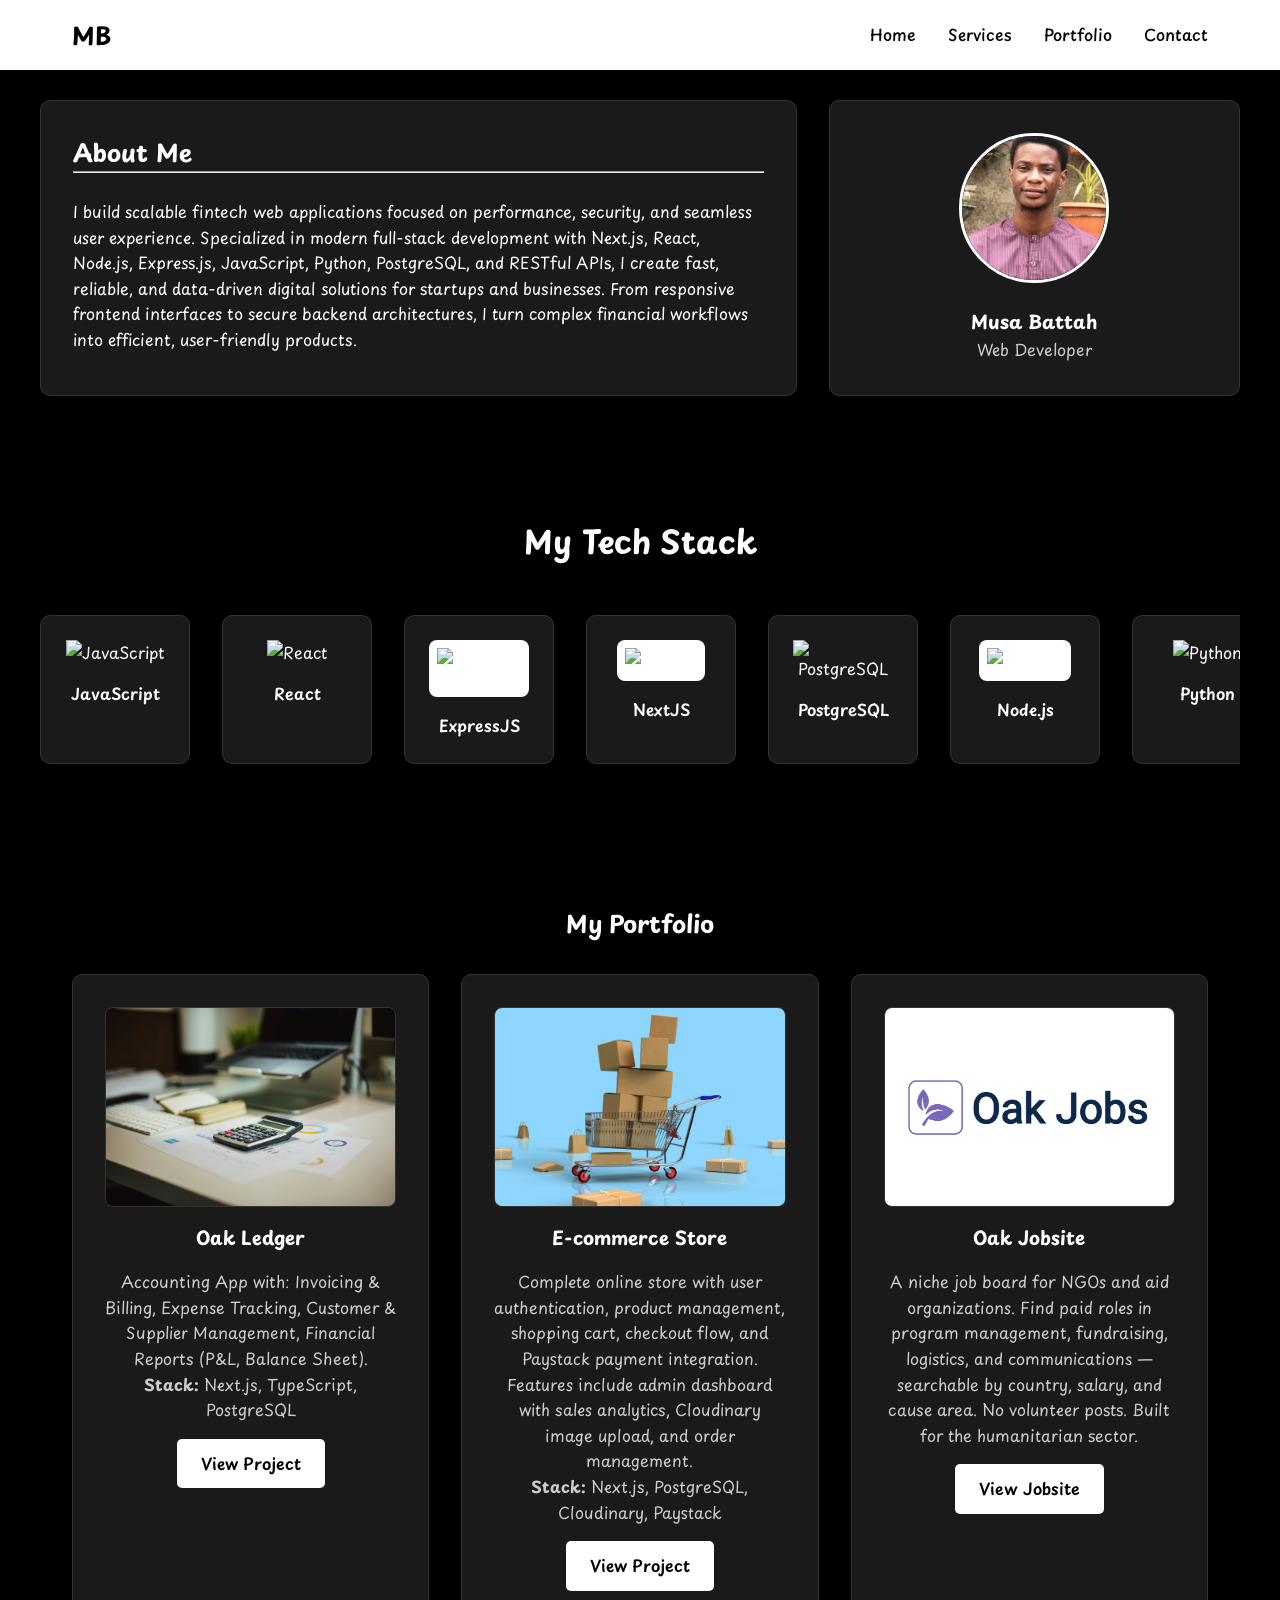
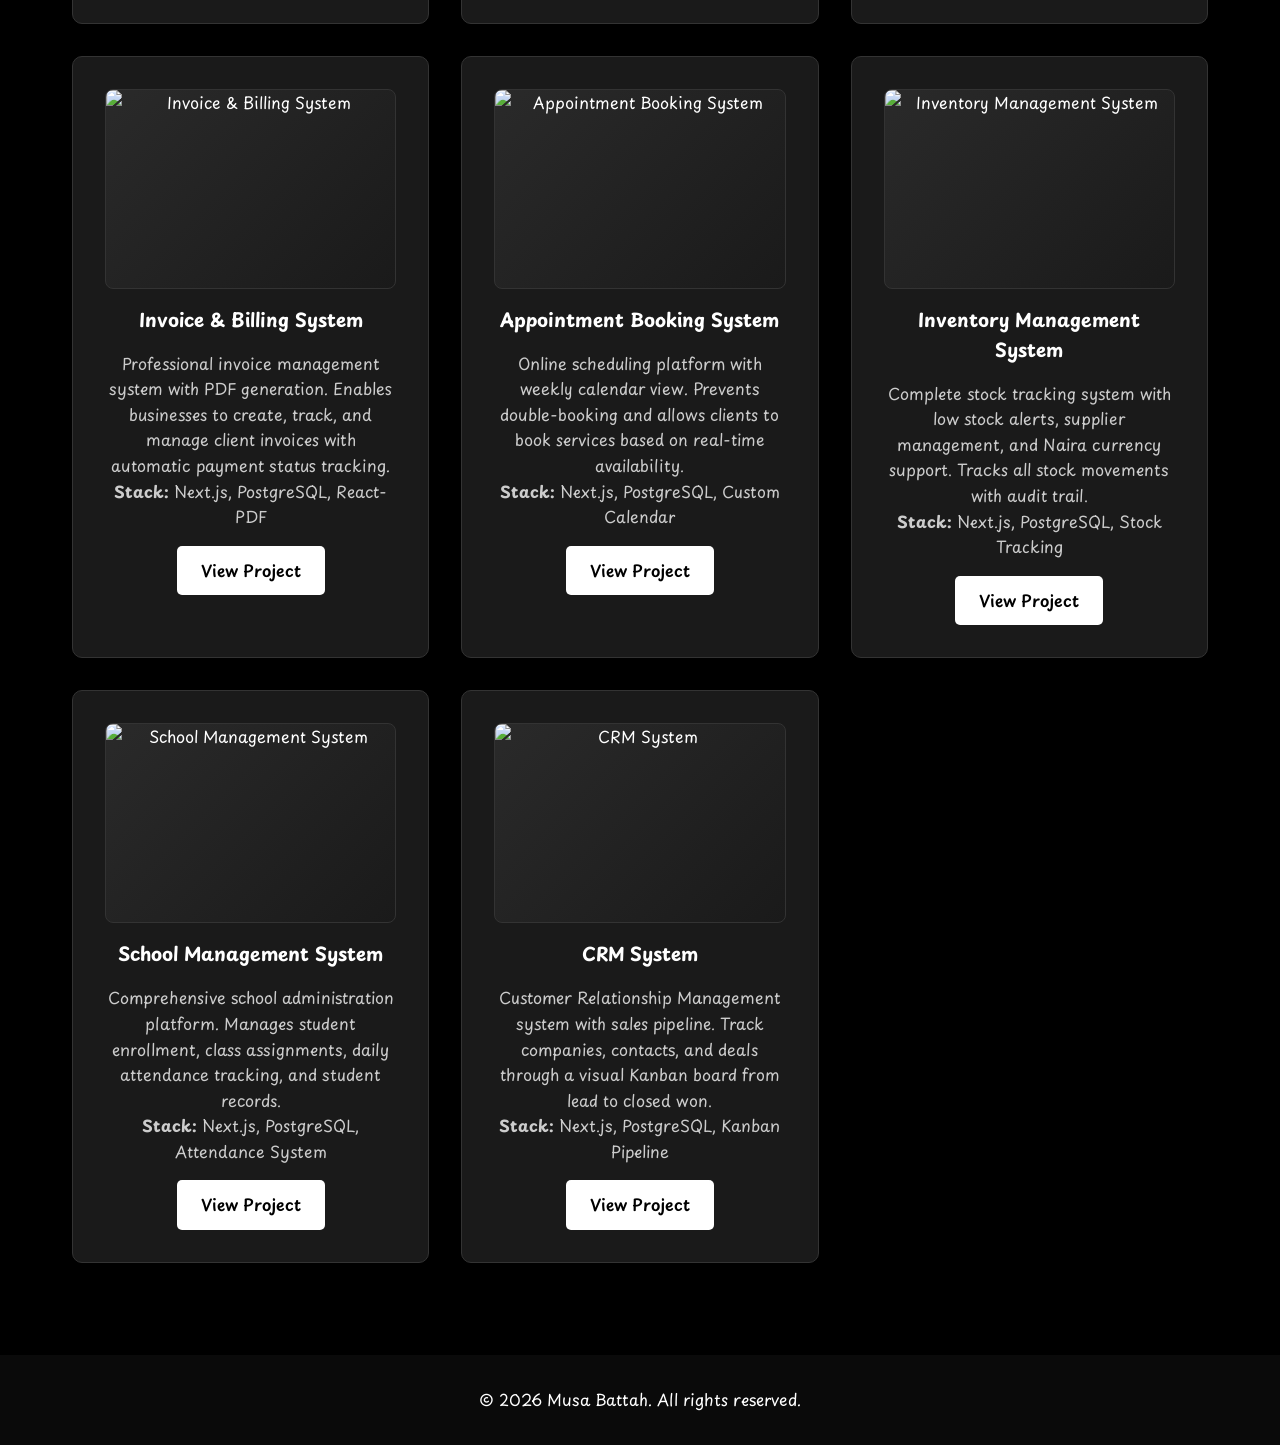
==== commit b5a01266: "Portfolio Update" ====
--- a/index.html
+++ b/index.html
@@ -132,6 +132,20 @@
         <h2>My Portfolio</h2>
         <div class="portfolio-grid">
             
+
+            <!-- Oak Ledger - Accounting App -->
+            <div class="portfolio-item">
+                <div class="portfolio-image-placeholder">
+                    <img src="assets/calc.jpg" alt="Oak Ledger Accounting Dashboard" class="portfolio-img">
+                    <div class="placeholder-overlay">Oak Ledger</div>
+                </div>
+                <h3>Oak Ledger</h3>
+                <p>Accounting App with: Invoicing & Billing, Expense Tracking, Customer & Supplier Management, Financial Reports (P&L, Balance Sheet).</p>
+                <p><strong>Stack:</strong> Next.js, TypeScript, PostgreSQL</p>
+                <a href="https://oak-ledger-ts.vercel.app/" target="_blank" class="btn">View Project</a>
+            </div>
+
+
             <!-- E-commerce Store -->
         <div class="portfolio-item">
             <div class="portfolio-image-placeholder">
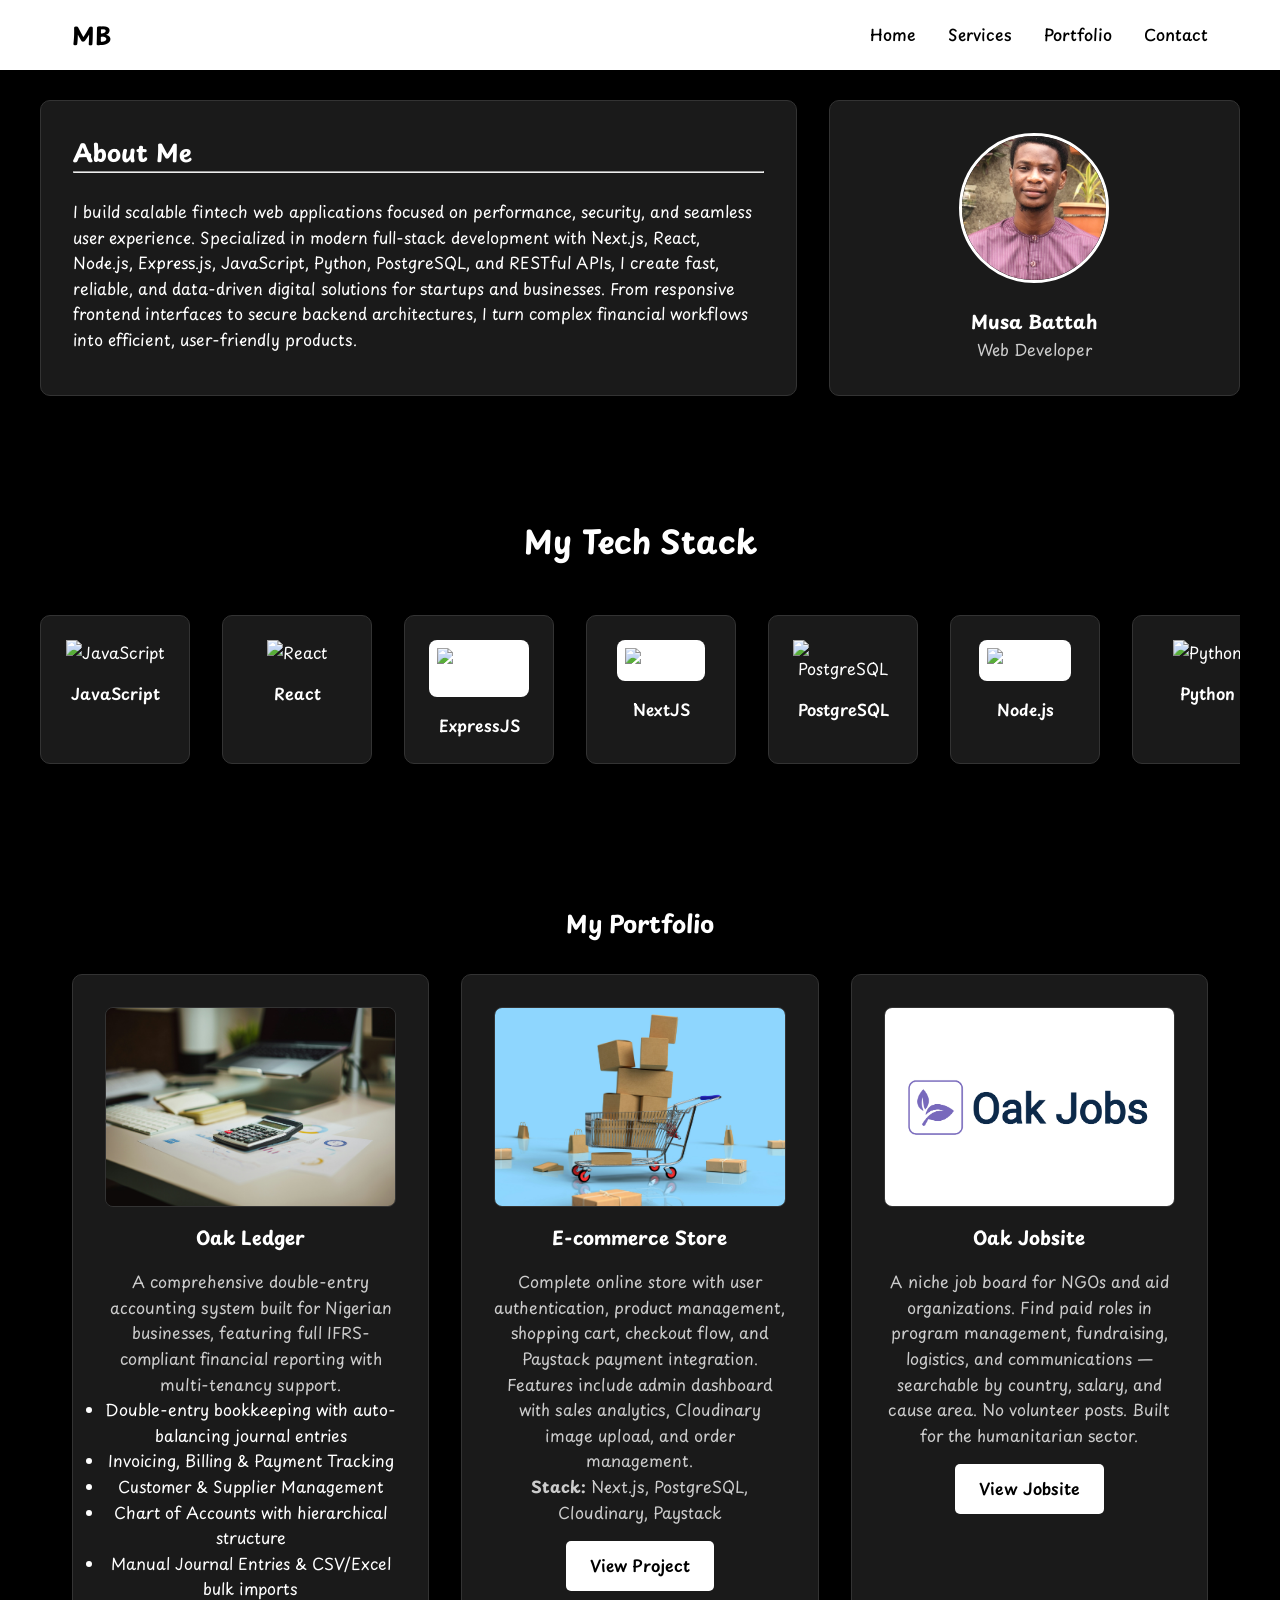
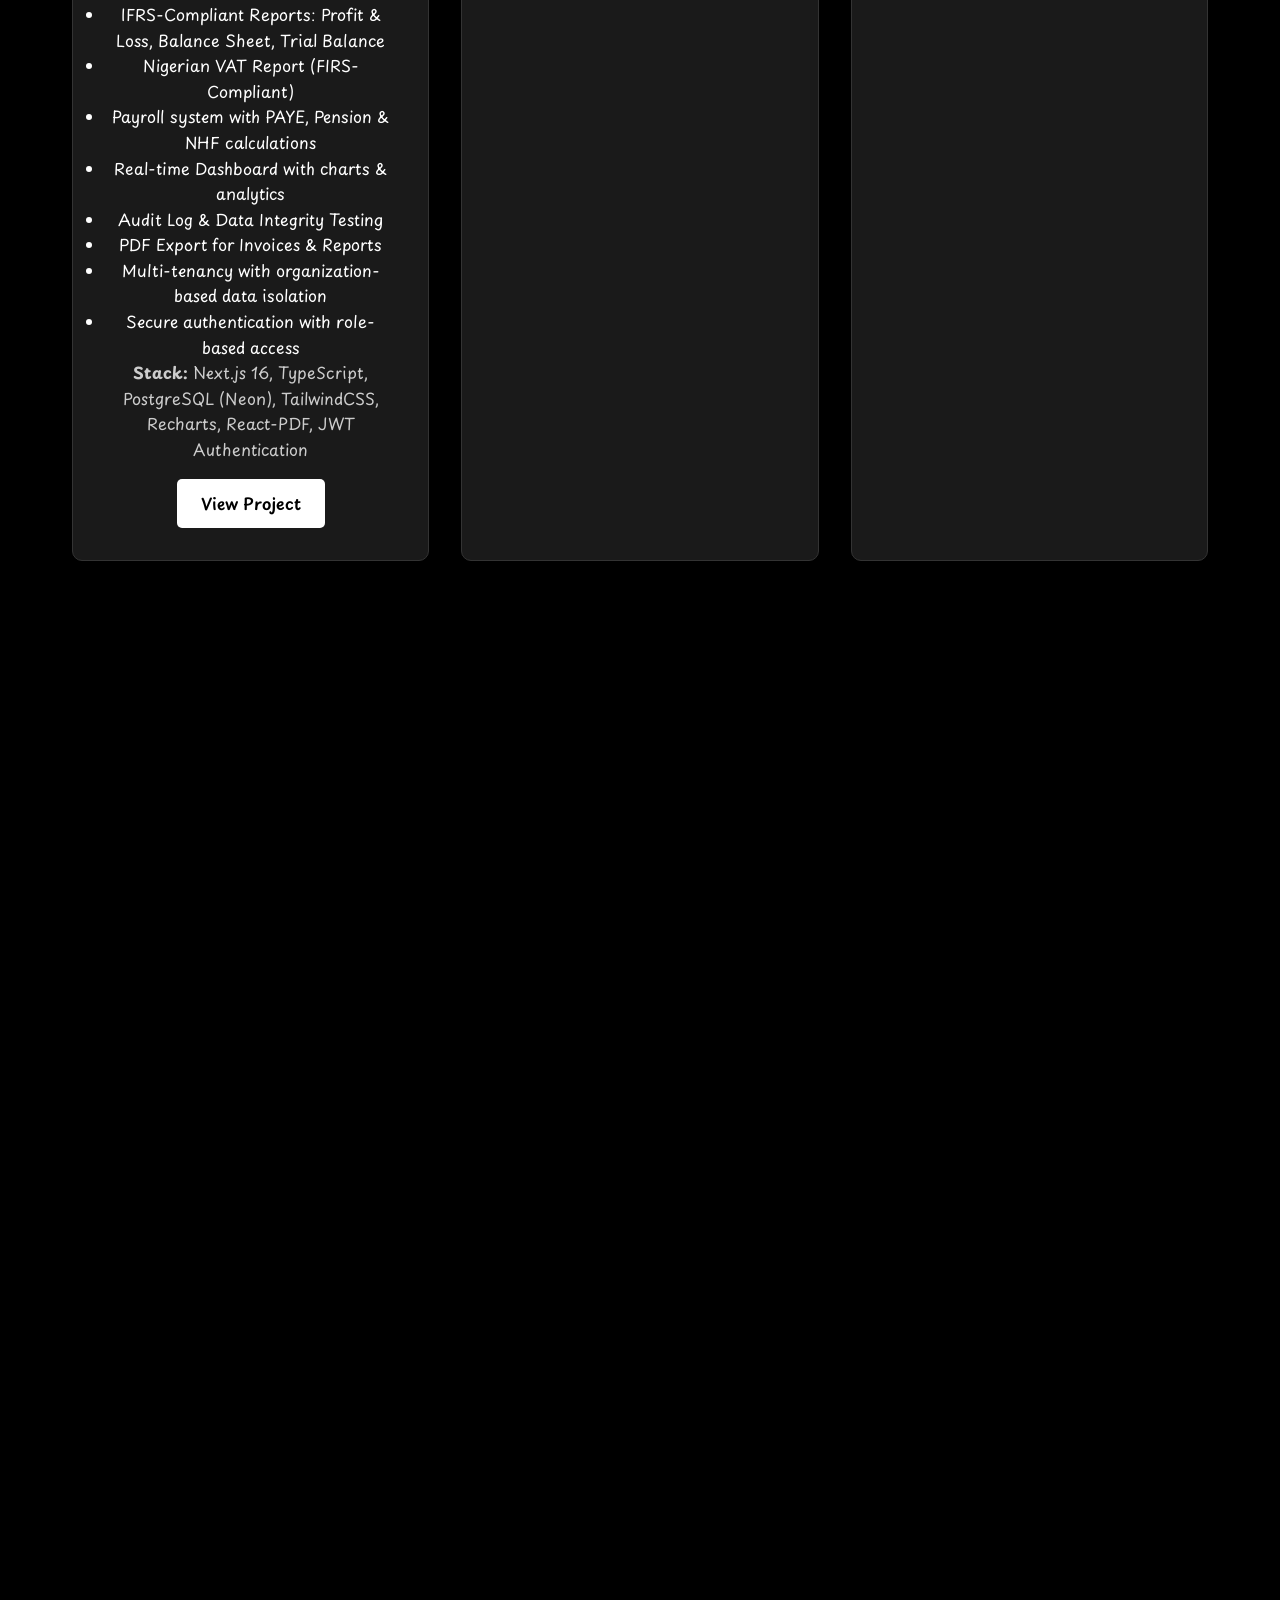
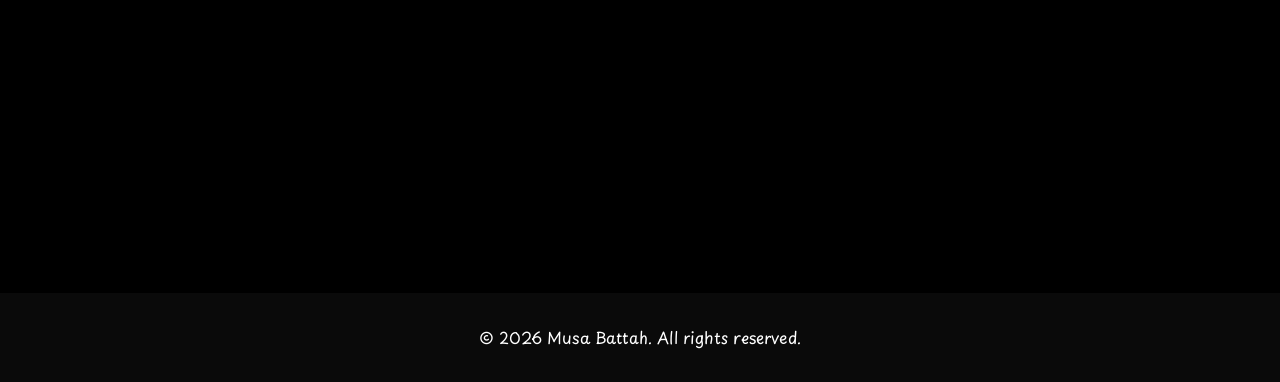
==== commit c3518fde: "Update" ====
--- a/index.html
+++ b/index.html
@@ -133,19 +133,35 @@
         <div class="portfolio-grid">
             
 
-            <!-- Oak Ledger - Accounting App -->
-            <div class="portfolio-item">
-                <div class="portfolio-image-placeholder">
-                    <img src="assets/calc.jpg" alt="Oak Ledger Accounting Dashboard" class="portfolio-img">
-                    <div class="placeholder-overlay">Oak Ledger</div>
-                </div>
-                <h3>Oak Ledger</h3>
-                <p>Accounting App with: Invoicing & Billing, Expense Tracking, Customer & Supplier Management, Financial Reports (P&L, Balance Sheet).</p>
-                <p><strong>Stack:</strong> Next.js, TypeScript, PostgreSQL</p>
-                <a href="https://oak-ledger-ts.vercel.app/" target="_blank" class="btn">View Project</a>
-            </div>
-
-
+<!-- Oak Ledger - Accounting App -->
+<div class="portfolio-item">
+    <div class="portfolio-image-placeholder">
+        <img src="assets/calc.jpg" alt="Oak Ledger Accounting Dashboard" class="portfolio-img">
+        <div class="placeholder-overlay">Oak Ledger</div>
+    </div>
+    <h3>Oak Ledger</h3>
+    <p>
+        A comprehensive double-entry accounting system built for Nigerian businesses, 
+        featuring full IFRS-compliant financial reporting with multi-tenancy support.
+    </p>
+    <ul class="portfolio-features">
+        <li>Double-entry bookkeeping with auto-balancing journal entries</li>
+        <li>Invoicing, Billing & Payment Tracking</li>
+        <li>Customer & Supplier Management</li>
+        <li>Chart of Accounts with hierarchical structure</li>
+        <li>Manual Journal Entries & CSV/Excel bulk imports</li>
+        <li>IFRS-Compliant Reports: Profit &amp; Loss, Balance Sheet, Trial Balance</li>
+        <li>Nigerian VAT Report (FIRS-Compliant)</li>
+        <li>Payroll system with PAYE, Pension &amp; NHF calculations</li>
+        <li>Real-time Dashboard with charts &amp; analytics</li>
+        <li>Audit Log &amp; Data Integrity Testing</li>
+        <li>PDF Export for Invoices &amp; Reports</li>
+        <li>Multi-tenancy with organization-based data isolation</li>
+        <li>Secure authentication with role-based access</li>
+    </ul>
+    <p><strong>Stack:</strong> Next.js 16, TypeScript, PostgreSQL (Neon), TailwindCSS, Recharts, React-PDF, JWT Authentication</p>
+    <a href="https://oak-ledger-ts.vercel.app/" target="_blank" rel="noopener noreferrer" class="btn">View Project</a>
+</div>
             <!-- E-commerce Store -->
         <div class="portfolio-item">
             <div class="portfolio-image-placeholder">
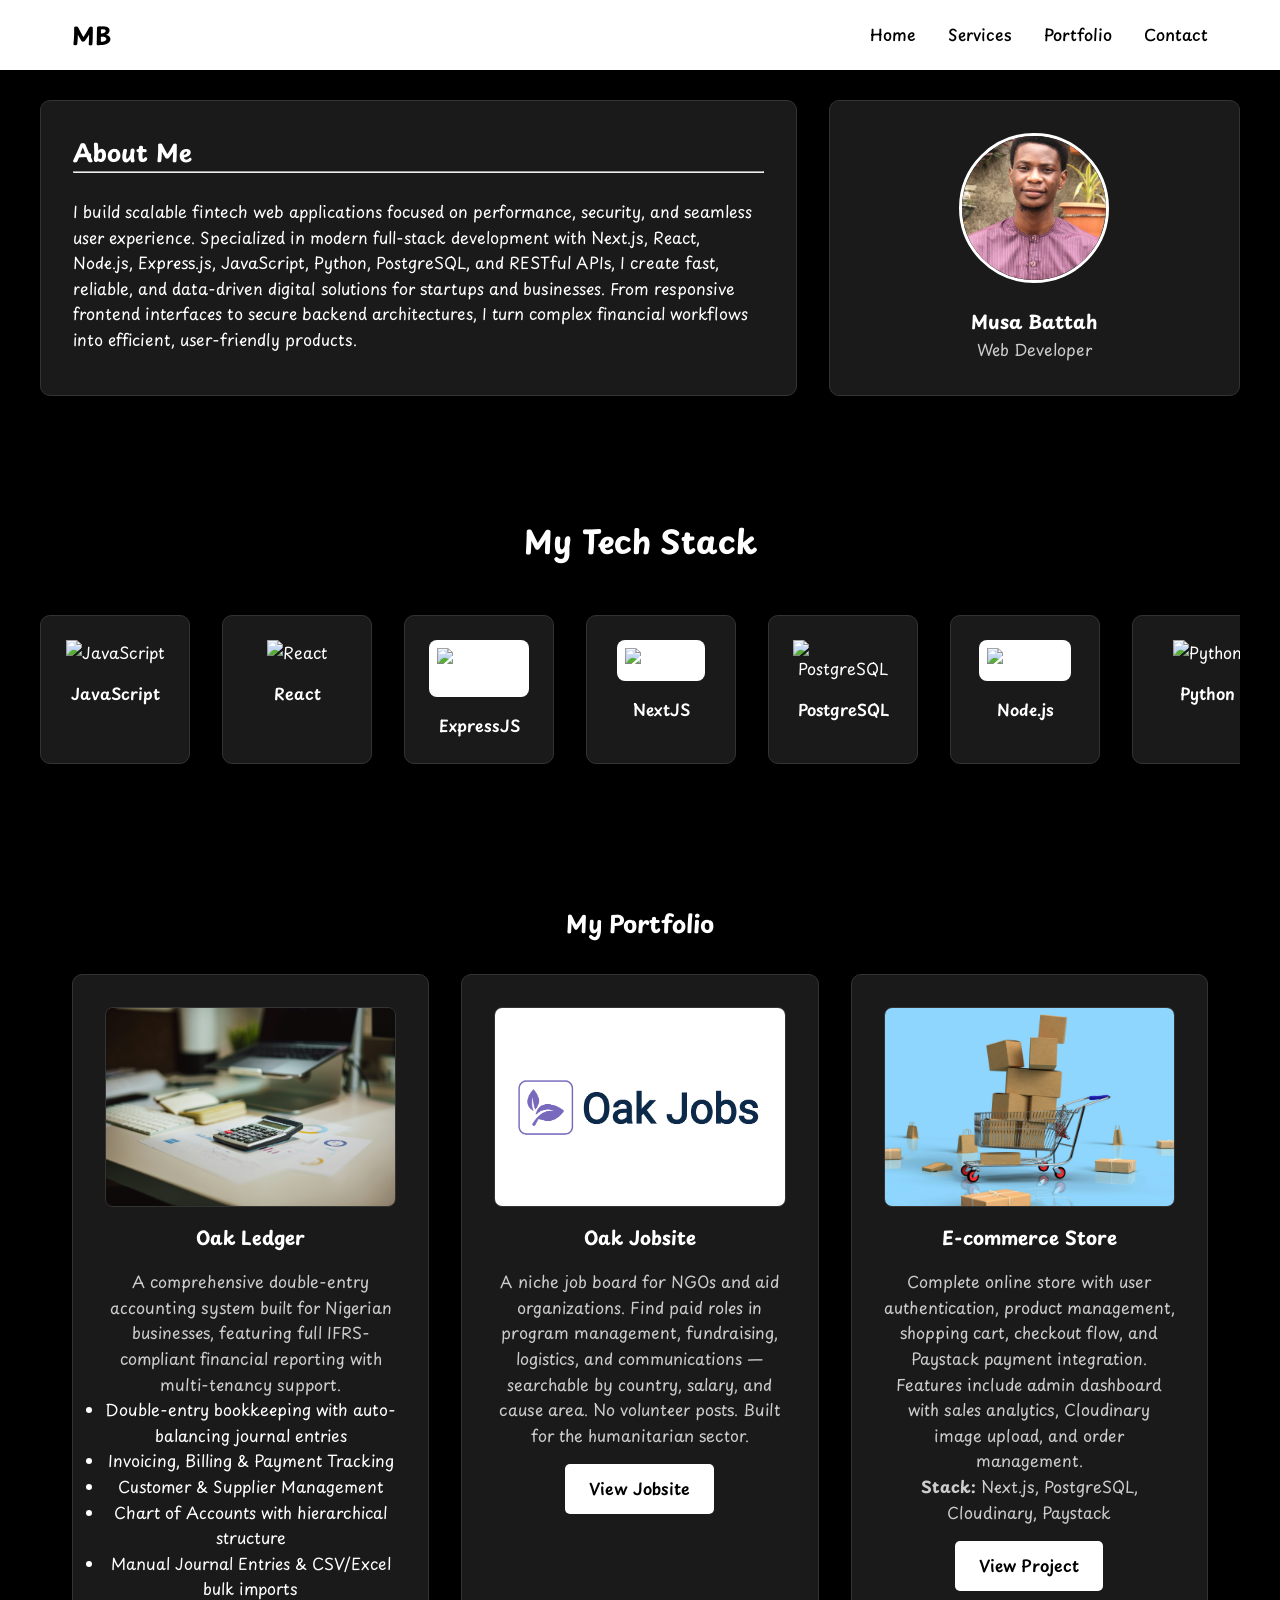
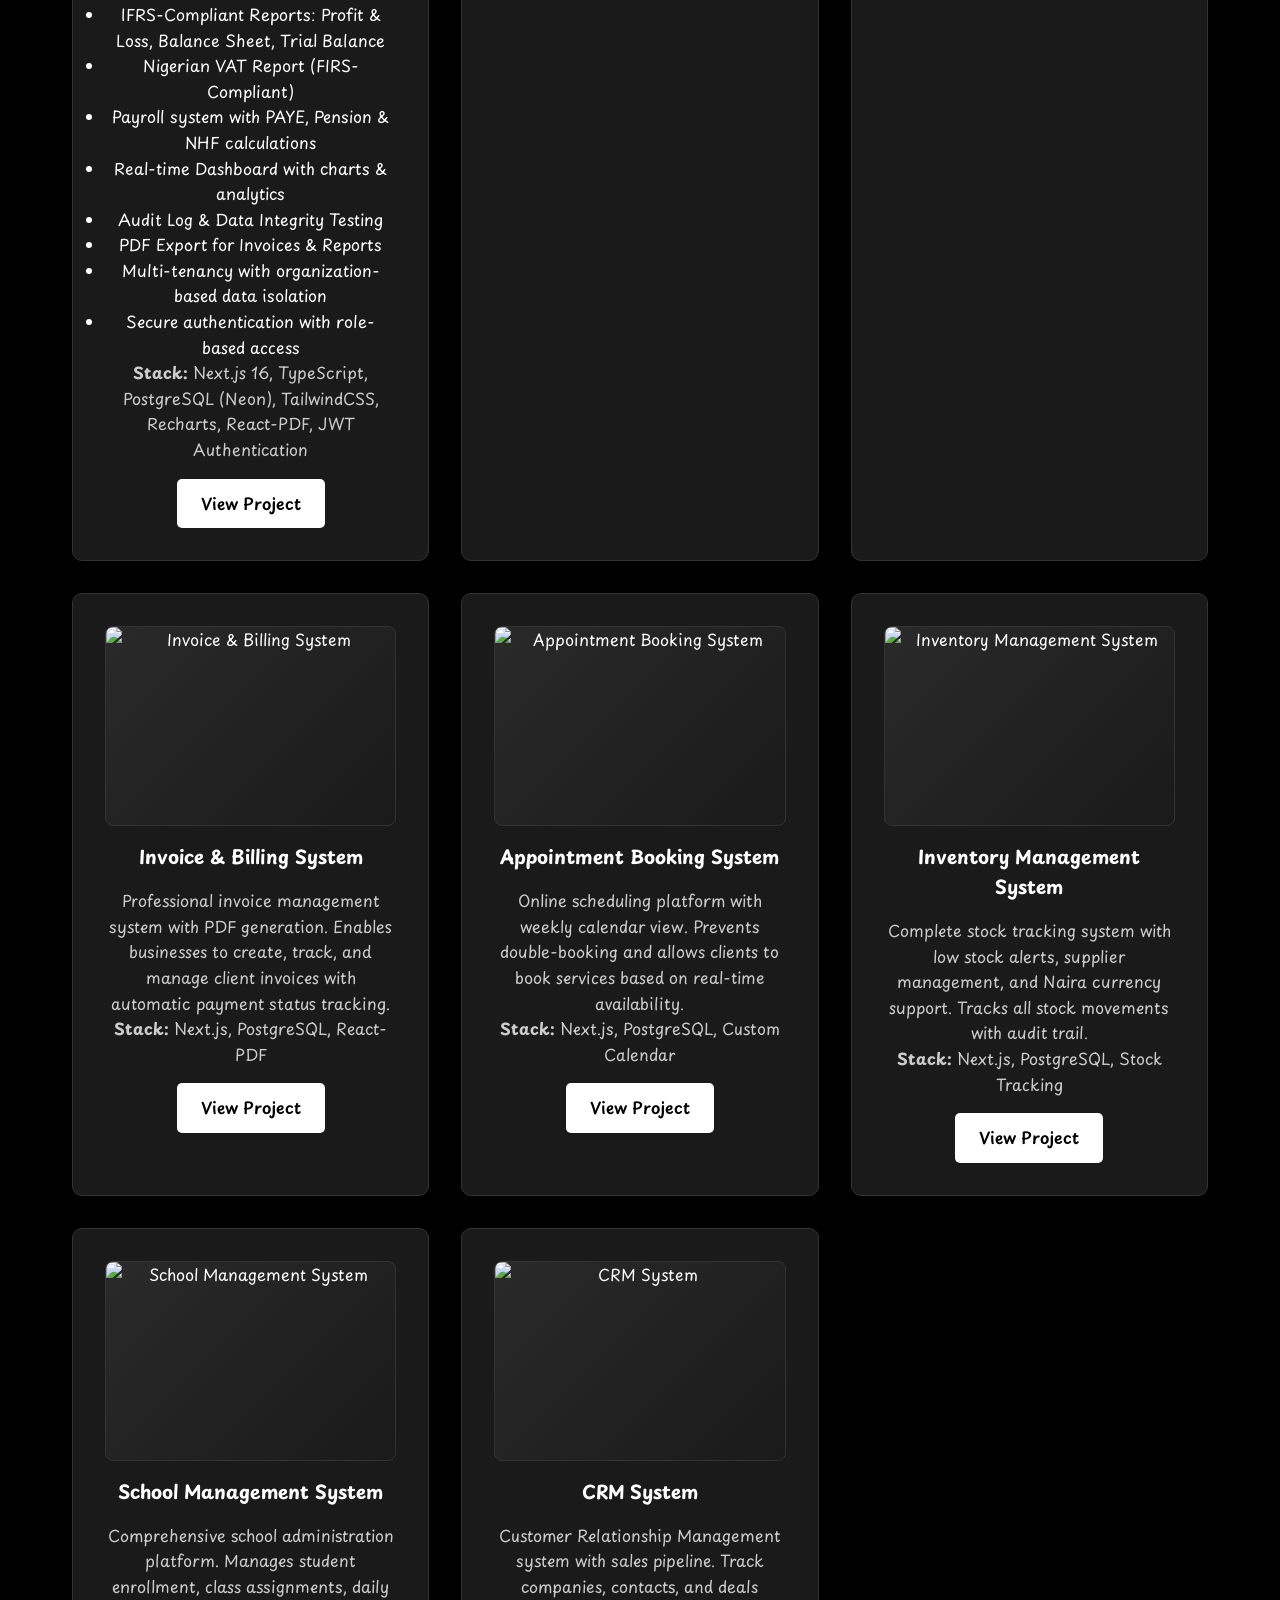
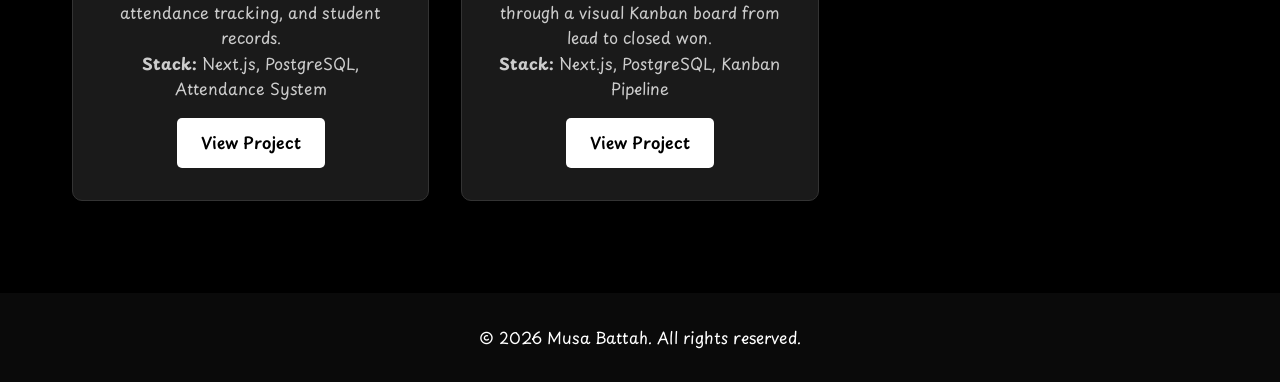
==== commit 674f32a7: "changes" ====
--- a/index.html
+++ b/index.html
@@ -162,6 +162,17 @@
     <p><strong>Stack:</strong> Next.js 16, TypeScript, PostgreSQL (Neon), TailwindCSS, Recharts, React-PDF, JWT Authentication</p>
     <a href="https://oak-ledger-ts.vercel.app/" target="_blank" rel="noopener noreferrer" class="btn">View Project</a>
 </div>
+                                    <!-- Jobsite -->
+            <div class="portfolio-item">
+                <div class="portfolio-image-placeholder">
+                    <img src="./assets/Oak Jobs-logo.png" alt="Oak Jobs" class="portfolio-img">
+                    <!-- <div class="placeholder-overlay">Invoice System</div> -->
+                </div>
+                <h3>Oak Jobsite</h3>
+                <p>A niche job board for NGOs and aid organizations. Find paid roles in program management, fundraising, logistics, and communications — searchable by country, salary, and cause area. No volunteer posts. Built for the humanitarian sector.</p>
+                <a href="https://oakjobs.online/" target="_blank" class="btn">View Jobsite</a>
+            </div>
+
             <!-- E-commerce Store -->
         <div class="portfolio-item">
             <div class="portfolio-image-placeholder">
@@ -173,16 +184,7 @@
             <p><strong>Stack:</strong> Next.js, PostgreSQL, Cloudinary, Paystack</p>
             <a href="https://ecommerce-store-3kls.vercel.app/" target="_blank" class="btn">View Project</a>
         </div>
-                                    <!-- Jobsite -->
-            <div class="portfolio-item">
-                <div class="portfolio-image-placeholder">
-                    <img src="./assets/Oak Jobs-logo.png" alt="Oak Jobs" class="portfolio-img">
-                    <!-- <div class="placeholder-overlay">Invoice System</div> -->
-                </div>
-                <h3>Oak Jobsite</h3>
-                <p>A niche job board for NGOs and aid organizations. Find paid roles in program management, fundraising, logistics, and communications — searchable by country, salary, and cause area. No volunteer posts. Built for the humanitarian sector.</p>
-                <a href="https://oakjobs.online/" target="_blank" class="btn">View Jobsite</a>
-            </div>
+
 
             <!-- Invoice & Billing System -->
             <div class="portfolio-item">
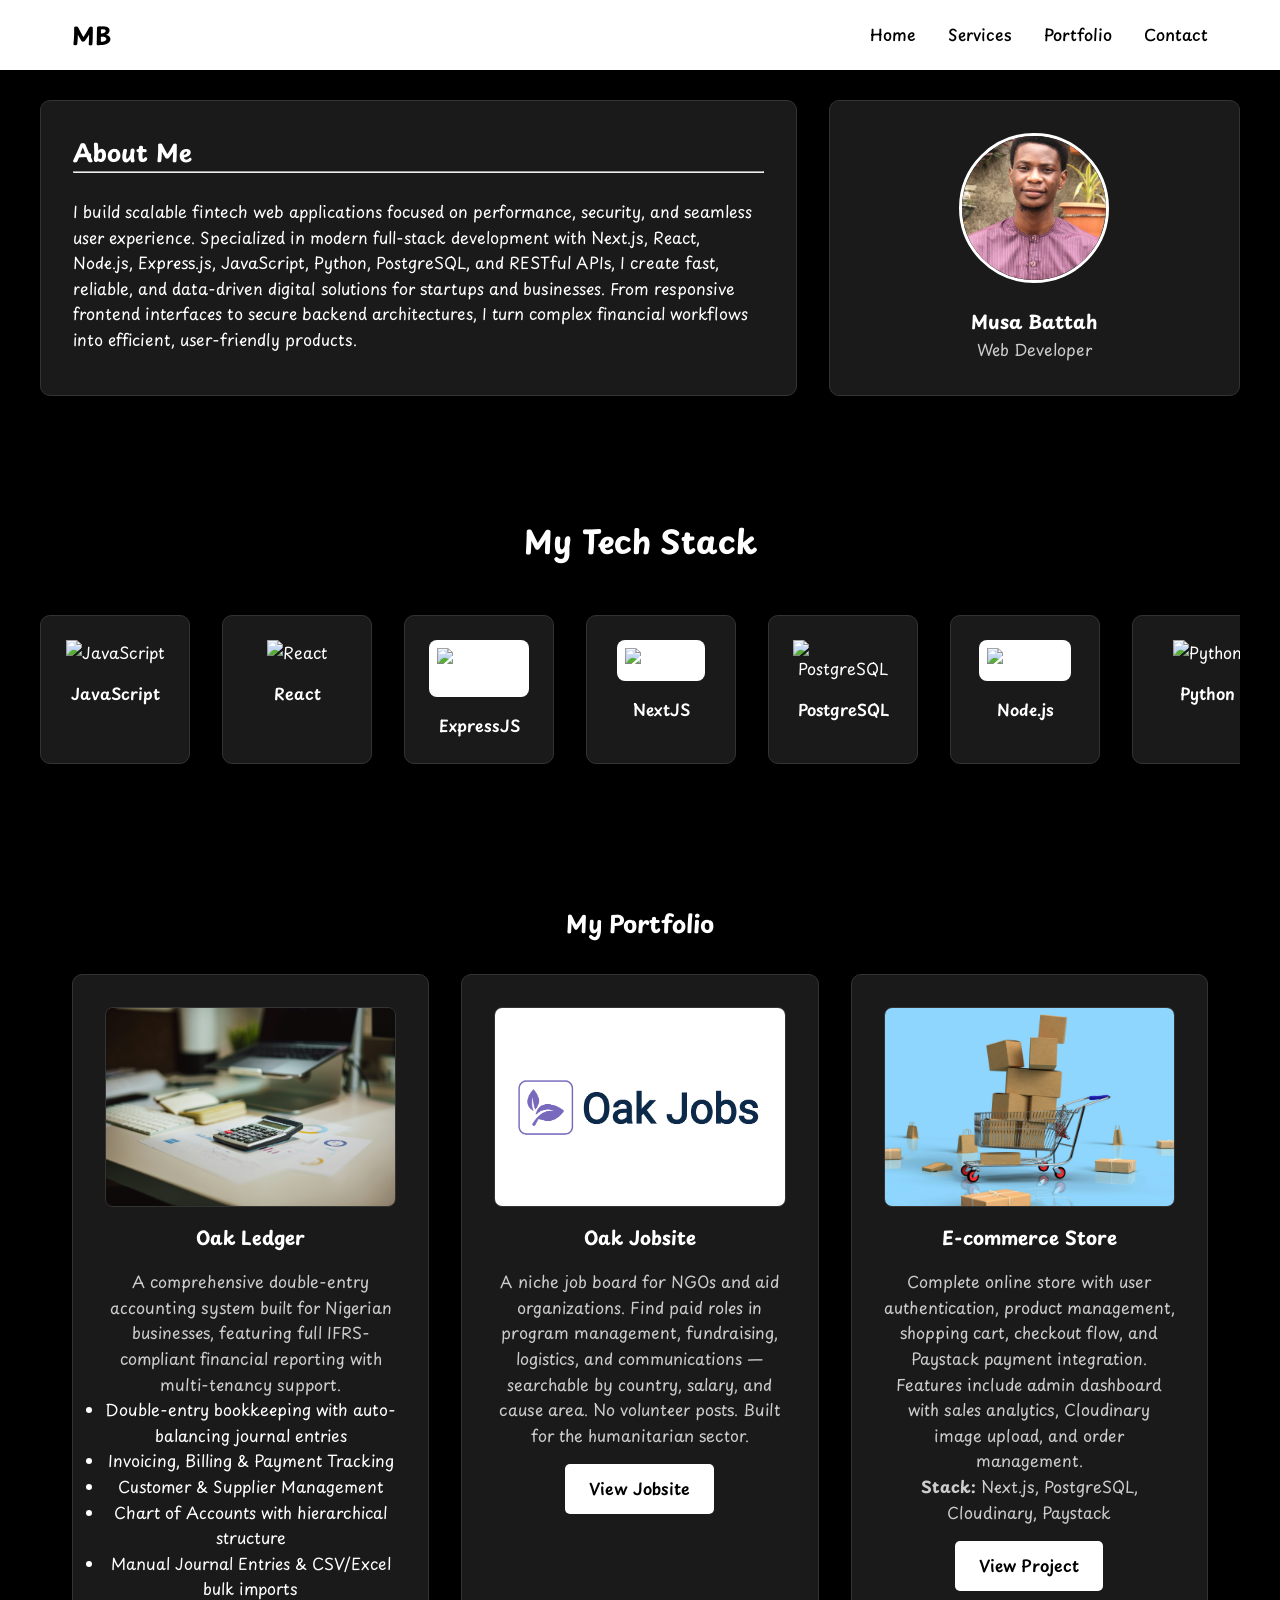
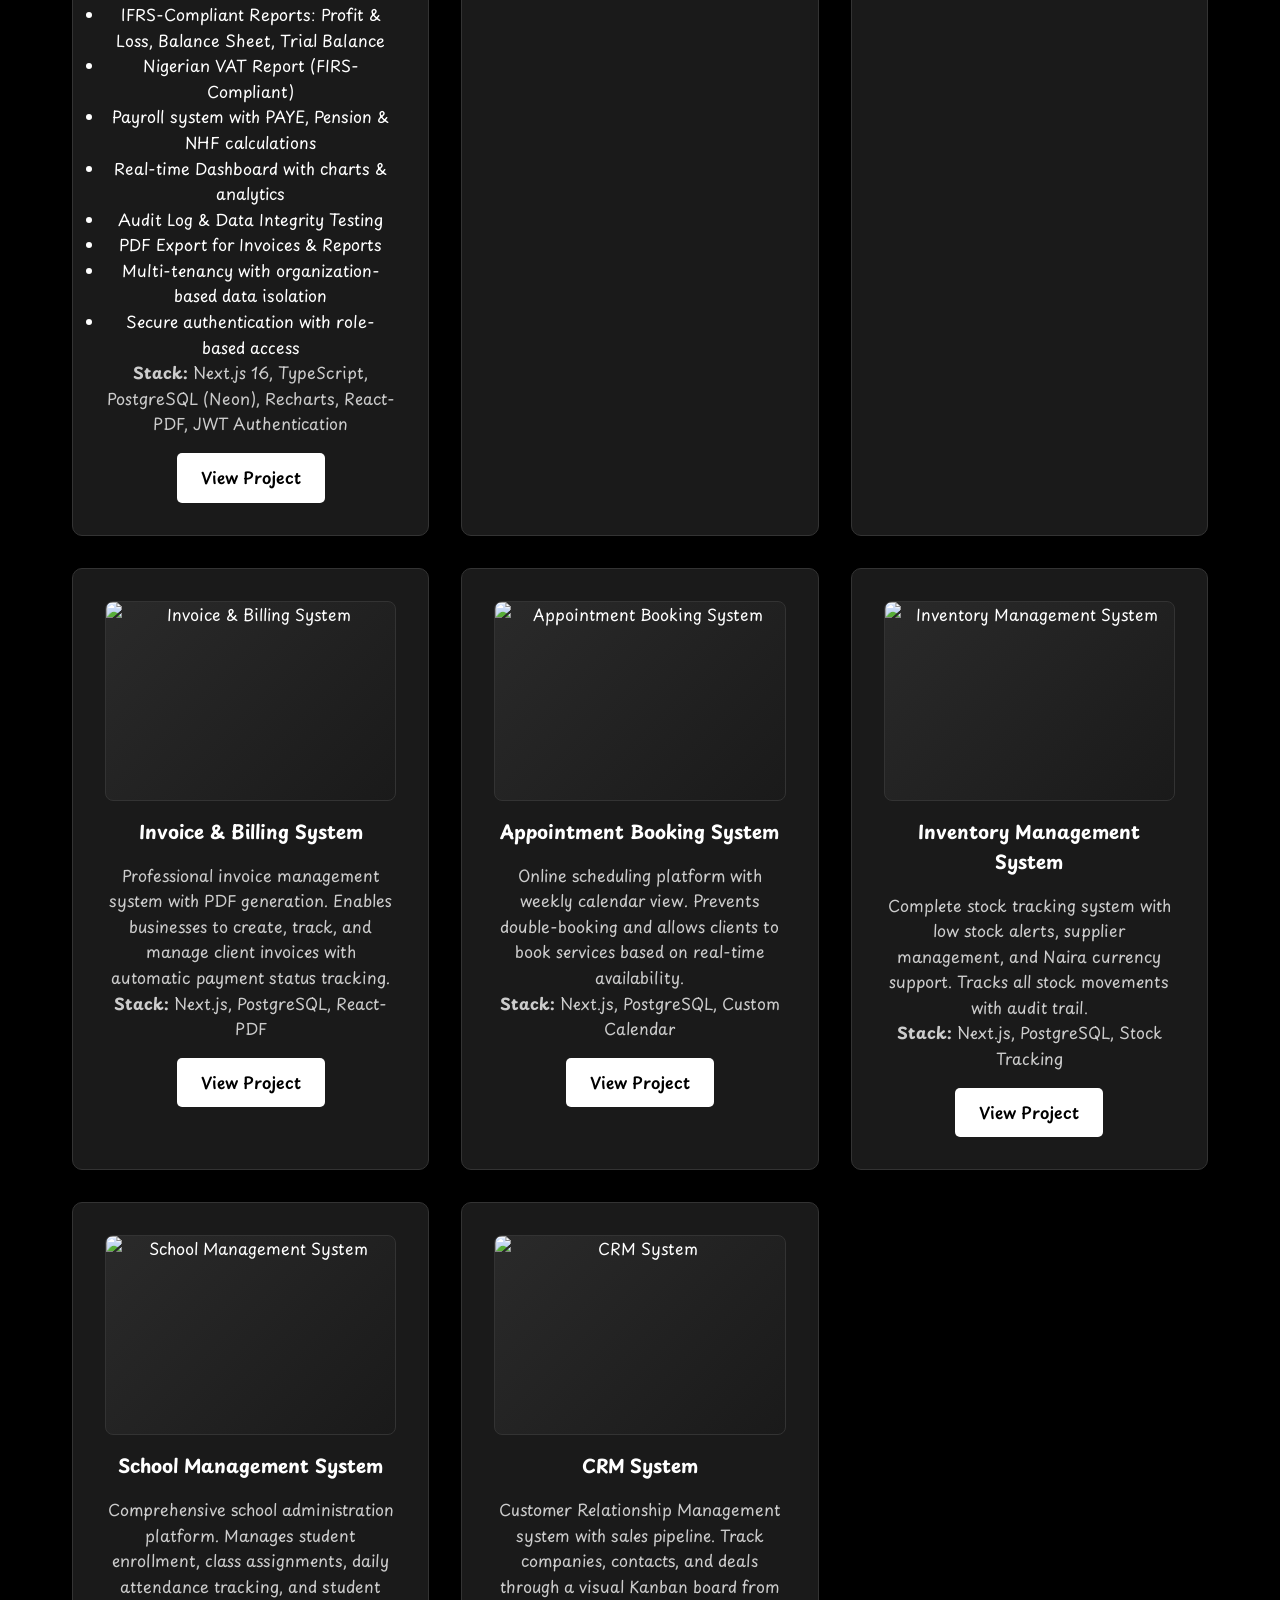
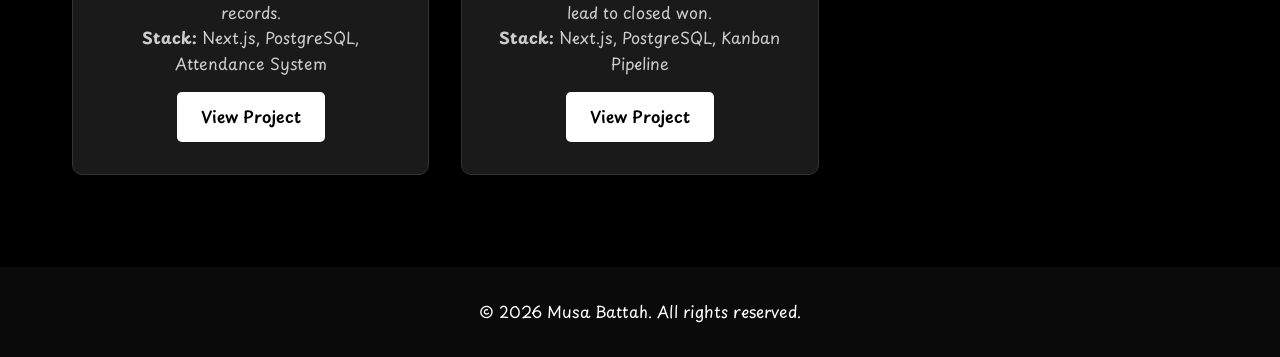
==== commit 952d0c83: "update" ====
--- a/index.html
+++ b/index.html
@@ -159,7 +159,7 @@
         <li>Multi-tenancy with organization-based data isolation</li>
         <li>Secure authentication with role-based access</li>
     </ul>
-    <p><strong>Stack:</strong> Next.js 16, TypeScript, PostgreSQL (Neon), TailwindCSS, Recharts, React-PDF, JWT Authentication</p>
+    <p><strong>Stack:</strong> Next.js 16, TypeScript, PostgreSQL (Neon), Recharts, React-PDF, JWT Authentication</p>
     <a href="https://oak-ledger-ts.vercel.app/" target="_blank" rel="noopener noreferrer" class="btn">View Project</a>
 </div>
                                     <!-- Jobsite -->
